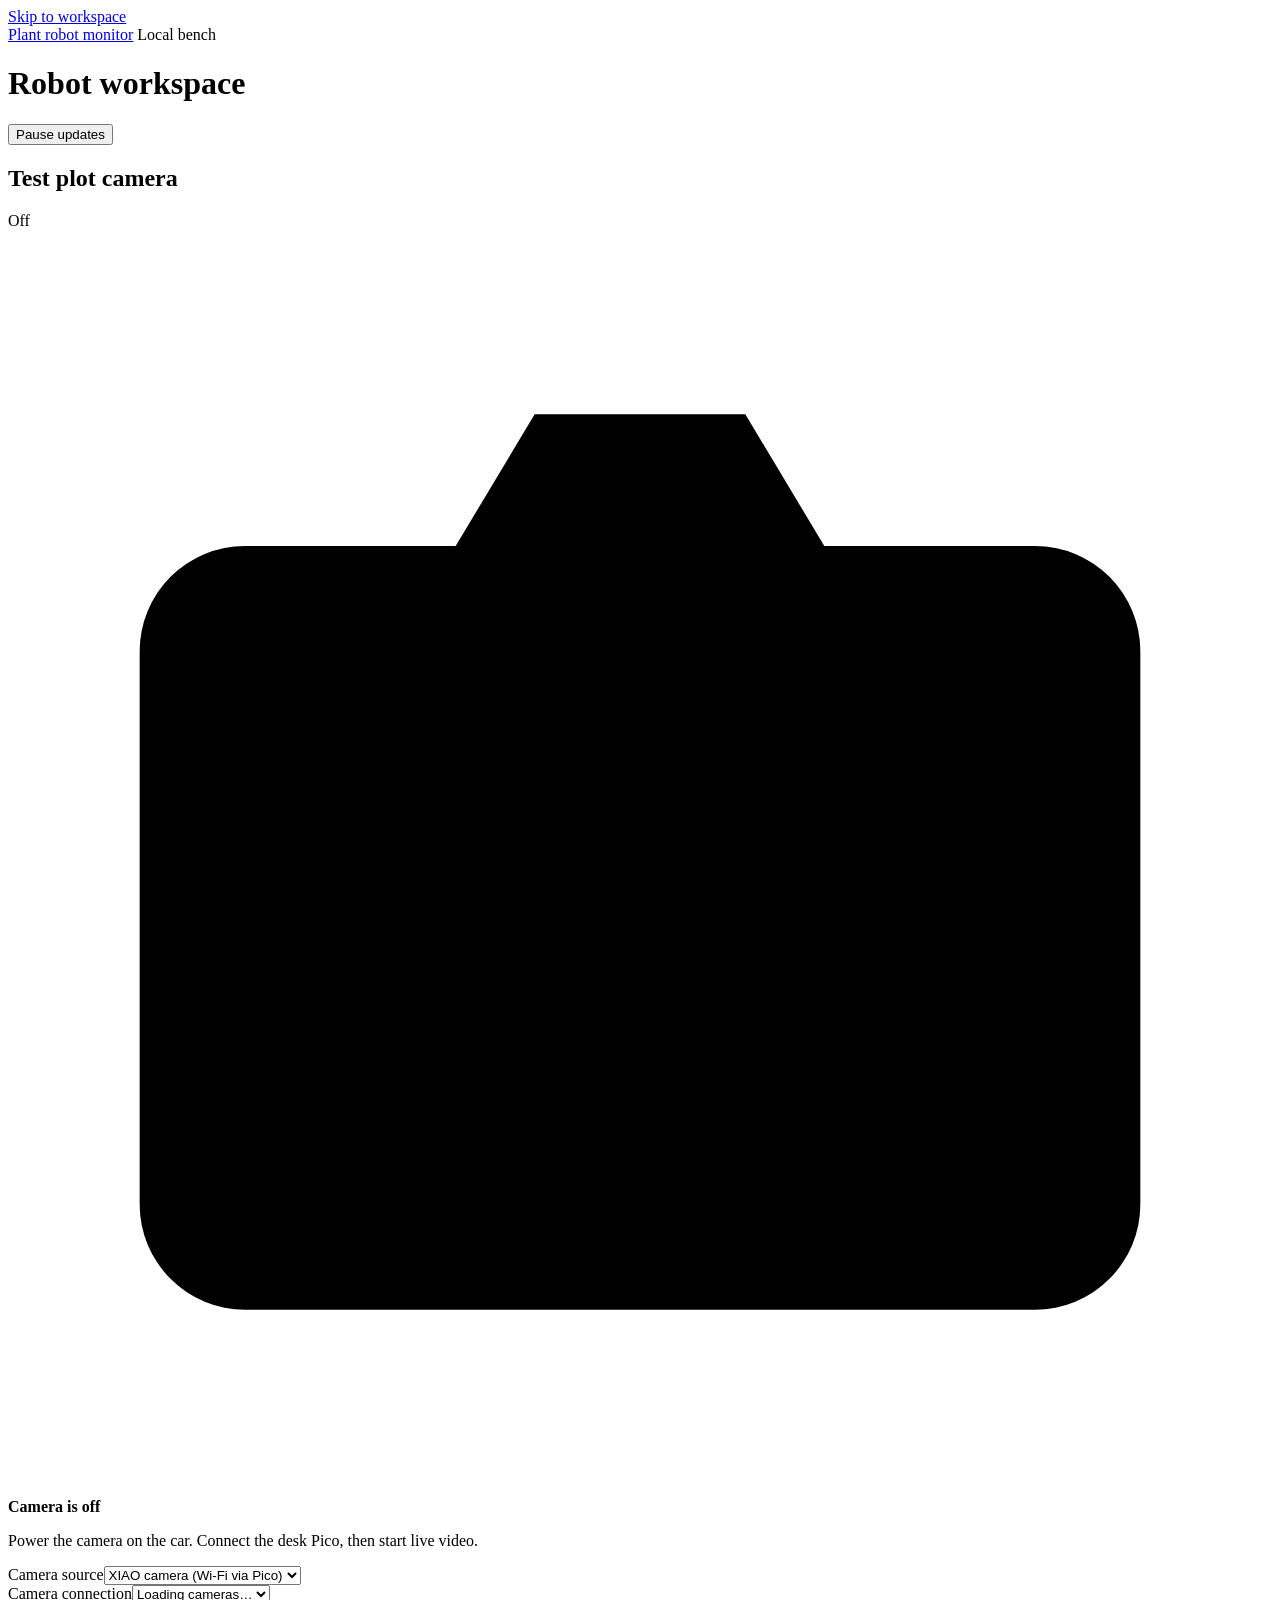
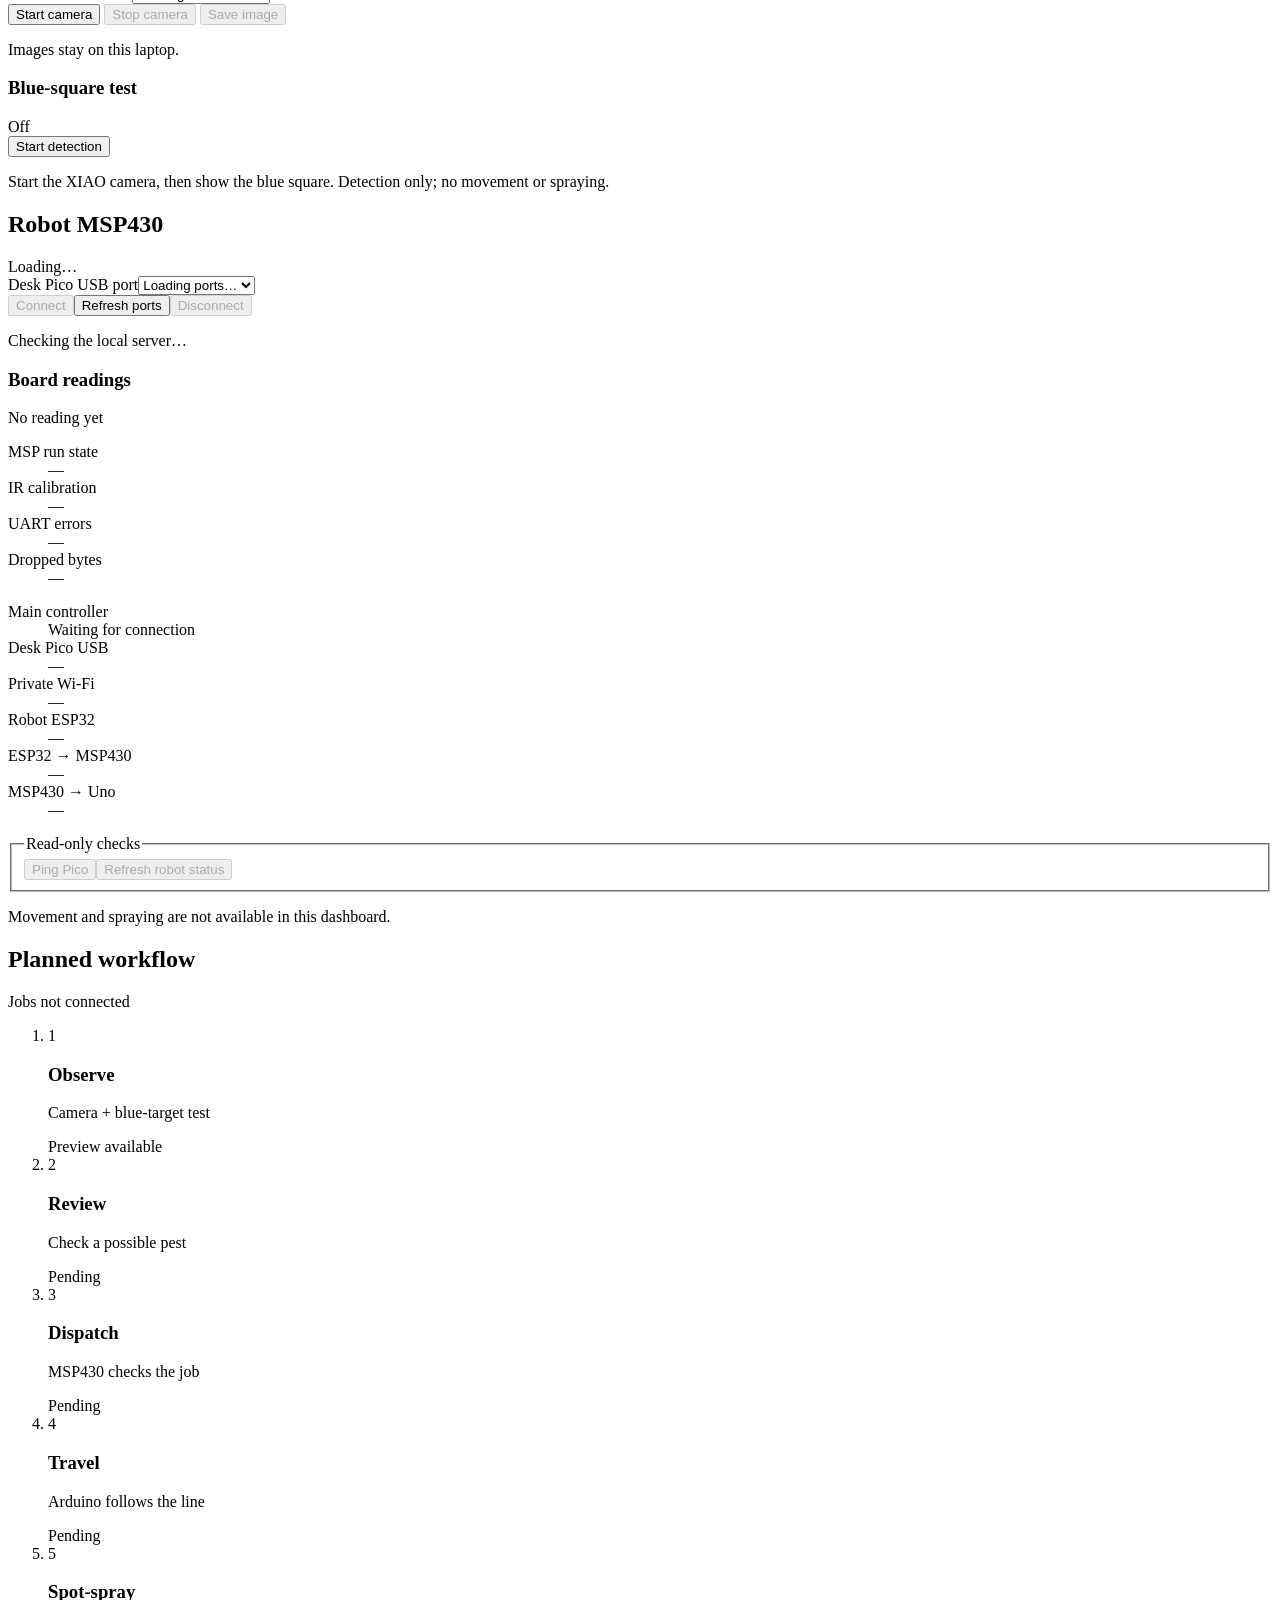
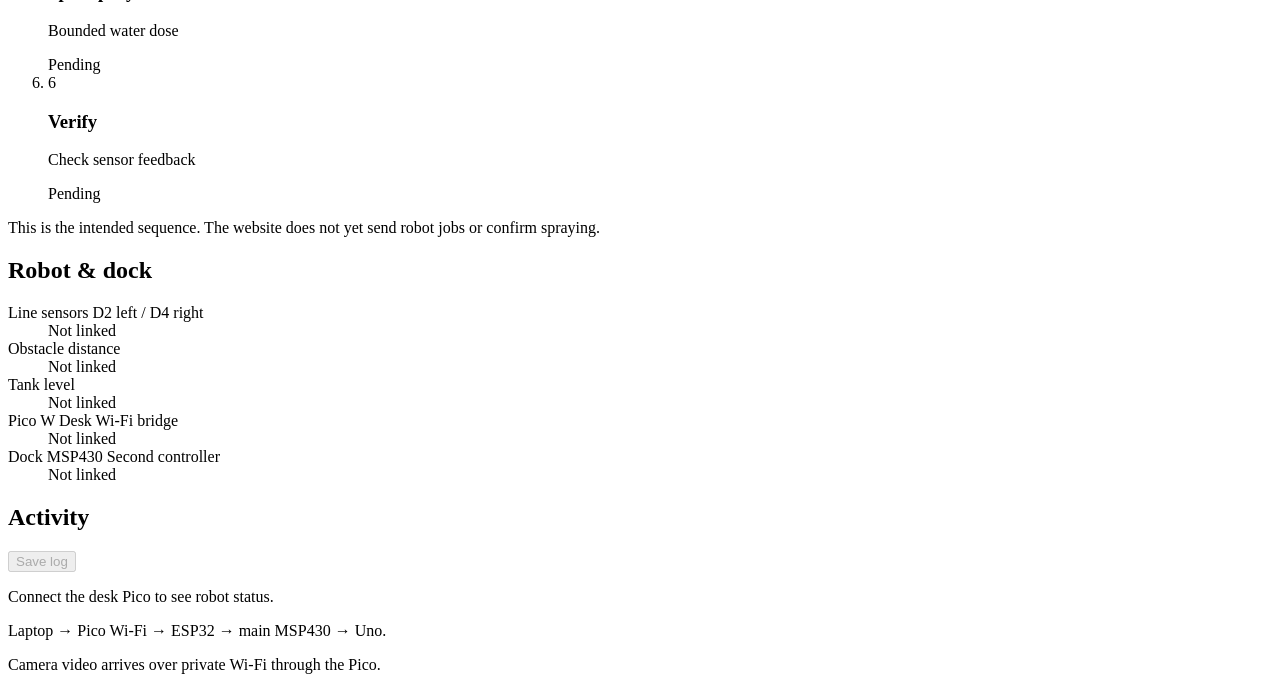
==== Laptop/Dashboard/static/index.html @ 57ec33a3 "Organize robot software by car, laptop and docking station Group current board firmware by placement" ====
<!doctype html>
<html lang="en">
<head>
  <meta charset="utf-8">
  <meta name="viewport" content="width=device-width, initial-scale=1">
  <meta name="robots" content="noindex, nofollow">
  <meta name="description" content="Local camera and MSP430 bench monitor for the plant-care robot.">
  <title>Plant robot monitor</title>
  <link rel="icon" href="data:,">
  <link rel="stylesheet" href="/styles.css">
  <script src="/app.js" defer></script>
</head>
<body>
  <a class="skip-link" href="#workspace">Skip to workspace</a>
  <header class="topbar">
    <div class="shell topbar-inner">
      <a class="brand" href="/">Plant robot monitor</a>
      <span id="deployment-mode" class="badge">Local bench</span>
    </div>
  </header>
  <main id="workspace" class="shell" tabindex="-1">
    <div class="page-heading">
      <div><h1>Robot workspace</h1></div>
      <button id="pause-updates" class="quiet" type="button" aria-pressed="false">Pause updates</button>
    </div>
    <noscript><p class="notice">Enable JavaScript to connect the controller and view the camera.</p></noscript>
    <p id="server-message" class="notice" role="status" hidden></p>

    <div class="workspace-grid">
      <section class="camera-section" aria-labelledby="camera-title">
        <div class="section-heading"><h2 id="camera-title">Test plot camera</h2><span id="camera-badge" class="badge">Off</span></div>
        <div class="camera-view">
          <video id="camera-video" autoplay muted playsinline aria-label="Live camera preview of the test plot" hidden></video>
          <img id="camera-image" width="320" height="240" alt="Live video from the XIAO robot camera" hidden>
          <div id="camera-empty" class="camera-empty">
            <svg viewBox="0 0 48 48" aria-hidden="true"><path d="M17 12l3-5h8l3 5h8a4 4 0 014 4v21a4 4 0 01-4 4H9a4 4 0 01-4-4V16a4 4 0 014-4z"/><circle cx="24" cy="26" r="9"/></svg>
            <strong id="camera-empty-title">Camera is off</strong>
            <p>Power the camera on the car. Connect the desk Pico, then start live video.</p>
          </div>
        </div>
        <div class="camera-controls">
          <div class="field"><label for="camera-source">Camera source</label><select id="camera-source" name="camera-source"><option value="xiao">XIAO camera (Wi-Fi via Pico)</option><option value="webcam">Laptop / USB webcam</option></select></div>
          <div class="field"><label for="camera-select">Camera connection</label><select id="camera-select" name="camera"><option value="">Loading cameras…</option></select></div>
          <button id="camera-start" class="primary" type="button">Start camera</button>
          <button id="camera-stop" type="button" disabled>Stop camera</button>
          <button id="snapshot" type="button" disabled>Save image</button>
        </div>
        <p id="camera-message" class="helper" role="status">Images stay on this laptop.</p>
        <p id="camera-error" class="error" role="alert" hidden></p>
        <div id="detection-panel" class="detection-panel">
          <div class="section-heading"><h3>Blue-square test</h3><span id="detection-badge" class="badge">Off</span></div>
          <div class="detection-controls"><button id="detection-toggle" type="button" aria-pressed="false" aria-describedby="detection-message">Start detection</button><span id="detection-position" class="helper"></span></div>
          <p id="detection-message" class="helper" role="status">Start the XIAO camera, then show the blue square. Detection only; no movement or spraying.</p>
          <p id="detection-error" class="error" role="alert" hidden></p>
        </div>
      </section>

      <section class="controller-section" aria-labelledby="controller-title">
        <div class="section-heading"><h2 id="controller-title">Robot MSP430</h2><span id="connection-badge" class="badge">Loading…</span></div>
        <form id="connect-form" class="connection-form">
          <div class="field"><label for="port-select">Desk Pico USB port</label><select id="port-select" name="port" aria-describedby="connection-message connection-error" required><option value="">Loading ports…</option></select></div>
          <div class="button-row"><button id="connect" type="submit" disabled>Connect</button><button id="refresh-ports" type="button">Refresh ports</button><button id="disconnect" type="button" disabled>Disconnect</button></div>
        </form>
        <p id="connection-message" class="helper" role="status">Checking the local server…</p>
        <p id="connection-error" class="error" role="alert" hidden></p>

        <div class="readings-header"><h3>Board readings</h3><span id="reading-age">No reading yet</span></div>
        <dl class="readings">
          <div><dt>MSP run state</dt><dd id="run-state">—</dd></div>
          <div><dt>IR calibration</dt><dd id="calibration">—</dd></div>
          <div><dt>UART errors</dt><dd id="uart-errors">—</dd></div>
          <div><dt>Dropped bytes</dt><dd id="rx-drops">—</dd></div>
        </dl>
        <dl class="detail-readings">
          <div><dt>Main controller</dt><dd id="board-name">Waiting for connection</dd></div>
          <div><dt>Desk Pico USB</dt><dd id="pico-link">—</dd></div>
          <div><dt>Private Wi-Fi</dt><dd id="wifi-link">—</dd></div>
          <div><dt>Robot ESP32</dt><dd id="esp-link">—</dd></div>
          <div><dt>ESP32 → MSP430</dt><dd id="msp-link">—</dd></div>
          <div><dt>MSP430 → Uno</dt><dd id="uno-link">—</dd></div>
        </dl>
        <fieldset id="bench-controls" disabled>
          <legend>Read-only checks</legend>
          <div class="button-row"><button type="button" data-command="PING">Ping Pico</button><button type="button" data-command="STATUS">Refresh robot status</button></div>
        </fieldset>
        <p id="command-message" class="helper" role="status">Movement and spraying are not available in this dashboard.</p>
      </section>
    </div>

    <section class="workflow-section" aria-labelledby="workflow-title">
      <div class="section-heading"><h2 id="workflow-title">Planned workflow</h2><span class="badge">Jobs not connected</span></div>
      <ol class="workflow">
        <li><span class="step-number" aria-hidden="true">1</span><div><h3>Observe</h3><p>Camera + blue-target test</p><span id="observe-status" class="step-state">Preview available</span></div></li>
        <li><span class="step-number" aria-hidden="true">2</span><div><h3>Review</h3><p>Check a possible pest</p><span class="step-state">Pending</span></div></li>
        <li><span class="step-number" aria-hidden="true">3</span><div><h3>Dispatch</h3><p>MSP430 checks the job</p><span class="step-state">Pending</span></div></li>
        <li><span class="step-number" aria-hidden="true">4</span><div><h3>Travel</h3><p>Arduino follows the line</p><span class="step-state">Pending</span></div></li>
        <li><span class="step-number" aria-hidden="true">5</span><div><h3>Spot-spray</h3><p>Bounded water dose</p><span class="step-state">Pending</span></div></li>
        <li><span class="step-number" aria-hidden="true">6</span><div><h3>Verify</h3><p>Check sensor feedback</p><span class="step-state">Pending</span></div></li>
      </ol>
      <p class="helper">This is the intended sequence. The website does not yet send robot jobs or confirm spraying.</p>
    </section>

    <div class="lower-grid">
      <section aria-labelledby="sensors-title" class="sensors-section">
        <div class="section-heading"><h2 id="sensors-title">Robot &amp; dock</h2></div>
        <dl class="sensor-list">
          <div><dt>Line sensors <span>D2 left / D4 right</span></dt><dd id="line-sensors">Not linked</dd></div>
          <div><dt>Obstacle distance</dt><dd>Not linked</dd></div>
          <div><dt>Tank level</dt><dd>Not linked</dd></div>
          <div><dt>Pico W <span>Desk Wi-Fi bridge</span></dt><dd id="pico-summary">Not linked</dd></div>
          <div><dt>Dock MSP430 <span>Second controller</span></dt><dd>Not linked</dd></div>
        </dl>
      </section>
      <section aria-labelledby="events-title" class="events-section">
        <div class="section-heading"><h2 id="events-title">Activity</h2><button id="export-events" class="quiet" type="button" disabled>Save log</button></div>
        <p id="events-empty" class="helper">Connect the desk Pico to see robot status.</p>
        <div class="events-scroll" tabindex="0" role="region" aria-label="Recent activity log">
          <ol id="events" class="events"></ol>
        </div>
      </section>
    </div>
    <footer><p>Laptop → Pico Wi-Fi → ESP32 → main MSP430 → Uno.</p><p id="local-time">Camera video arrives over private Wi-Fi through the Pico.</p></footer>
  </main>
</body>
</html>
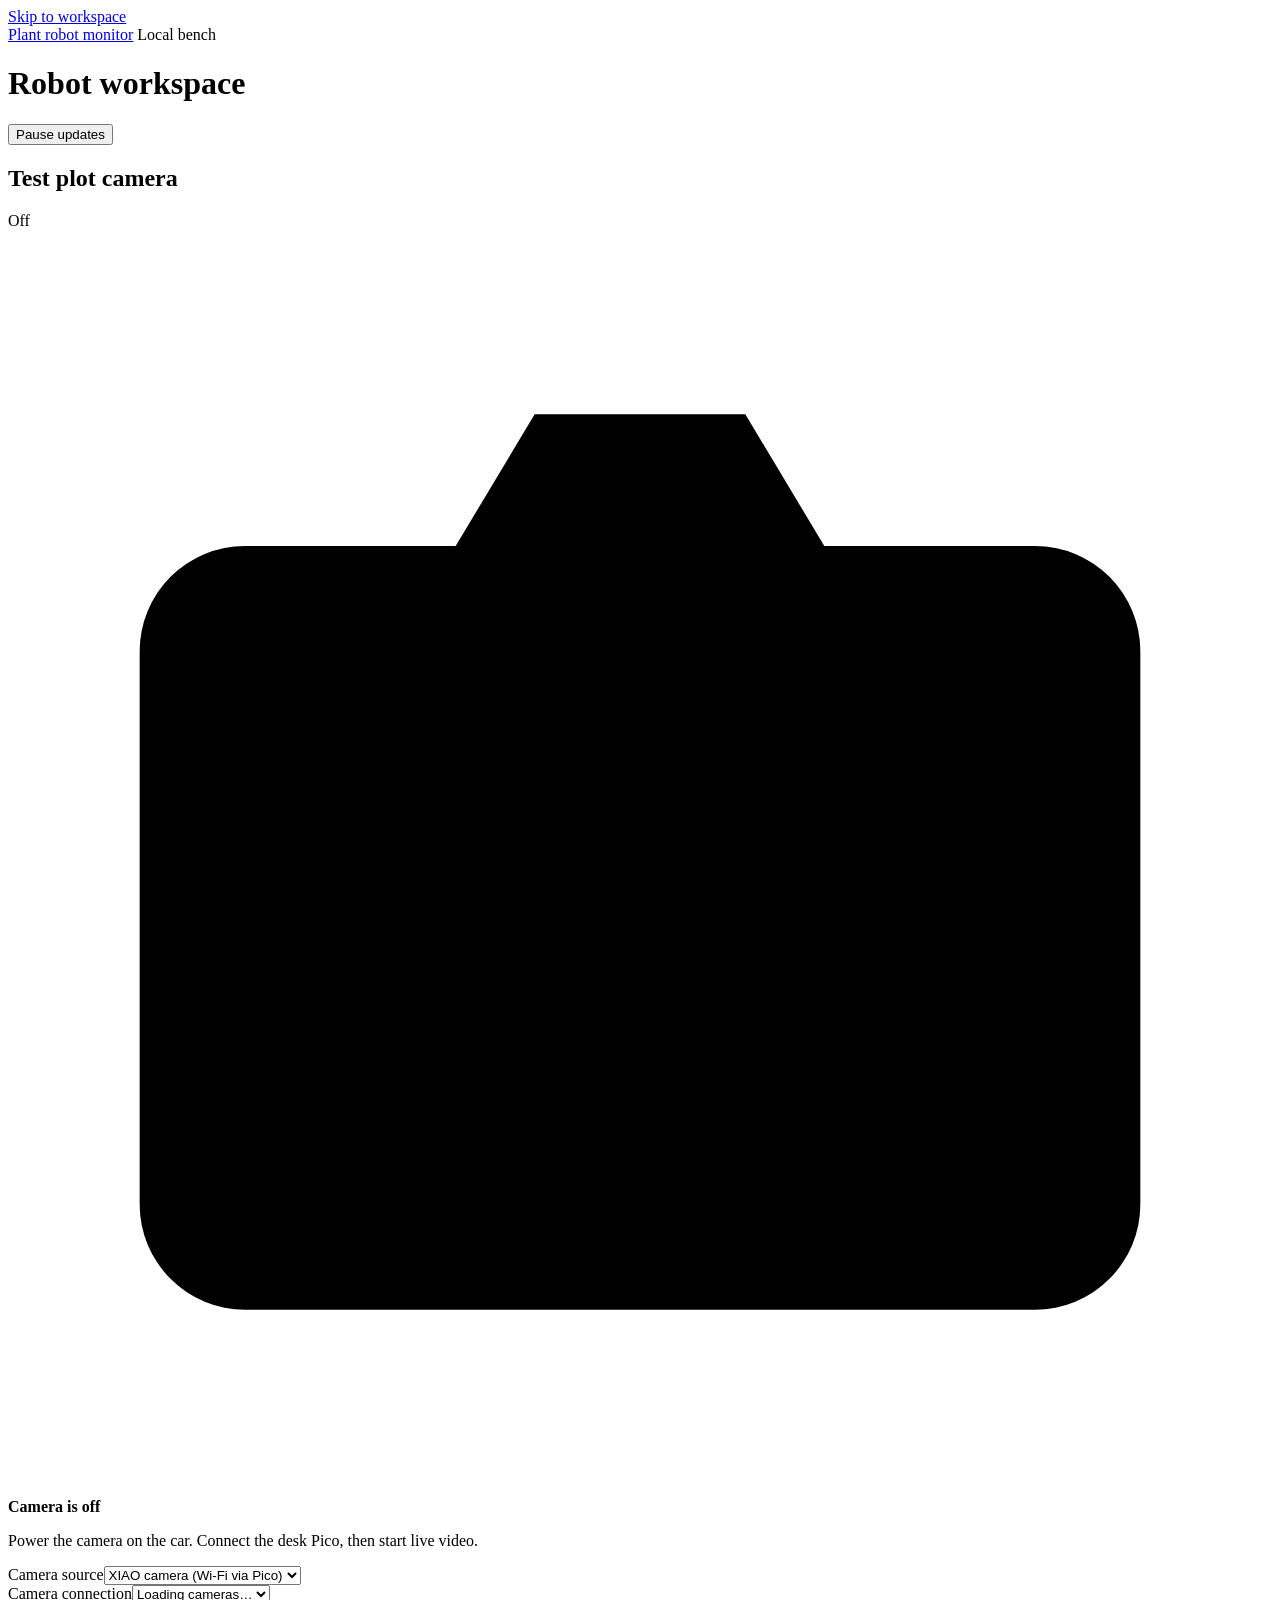
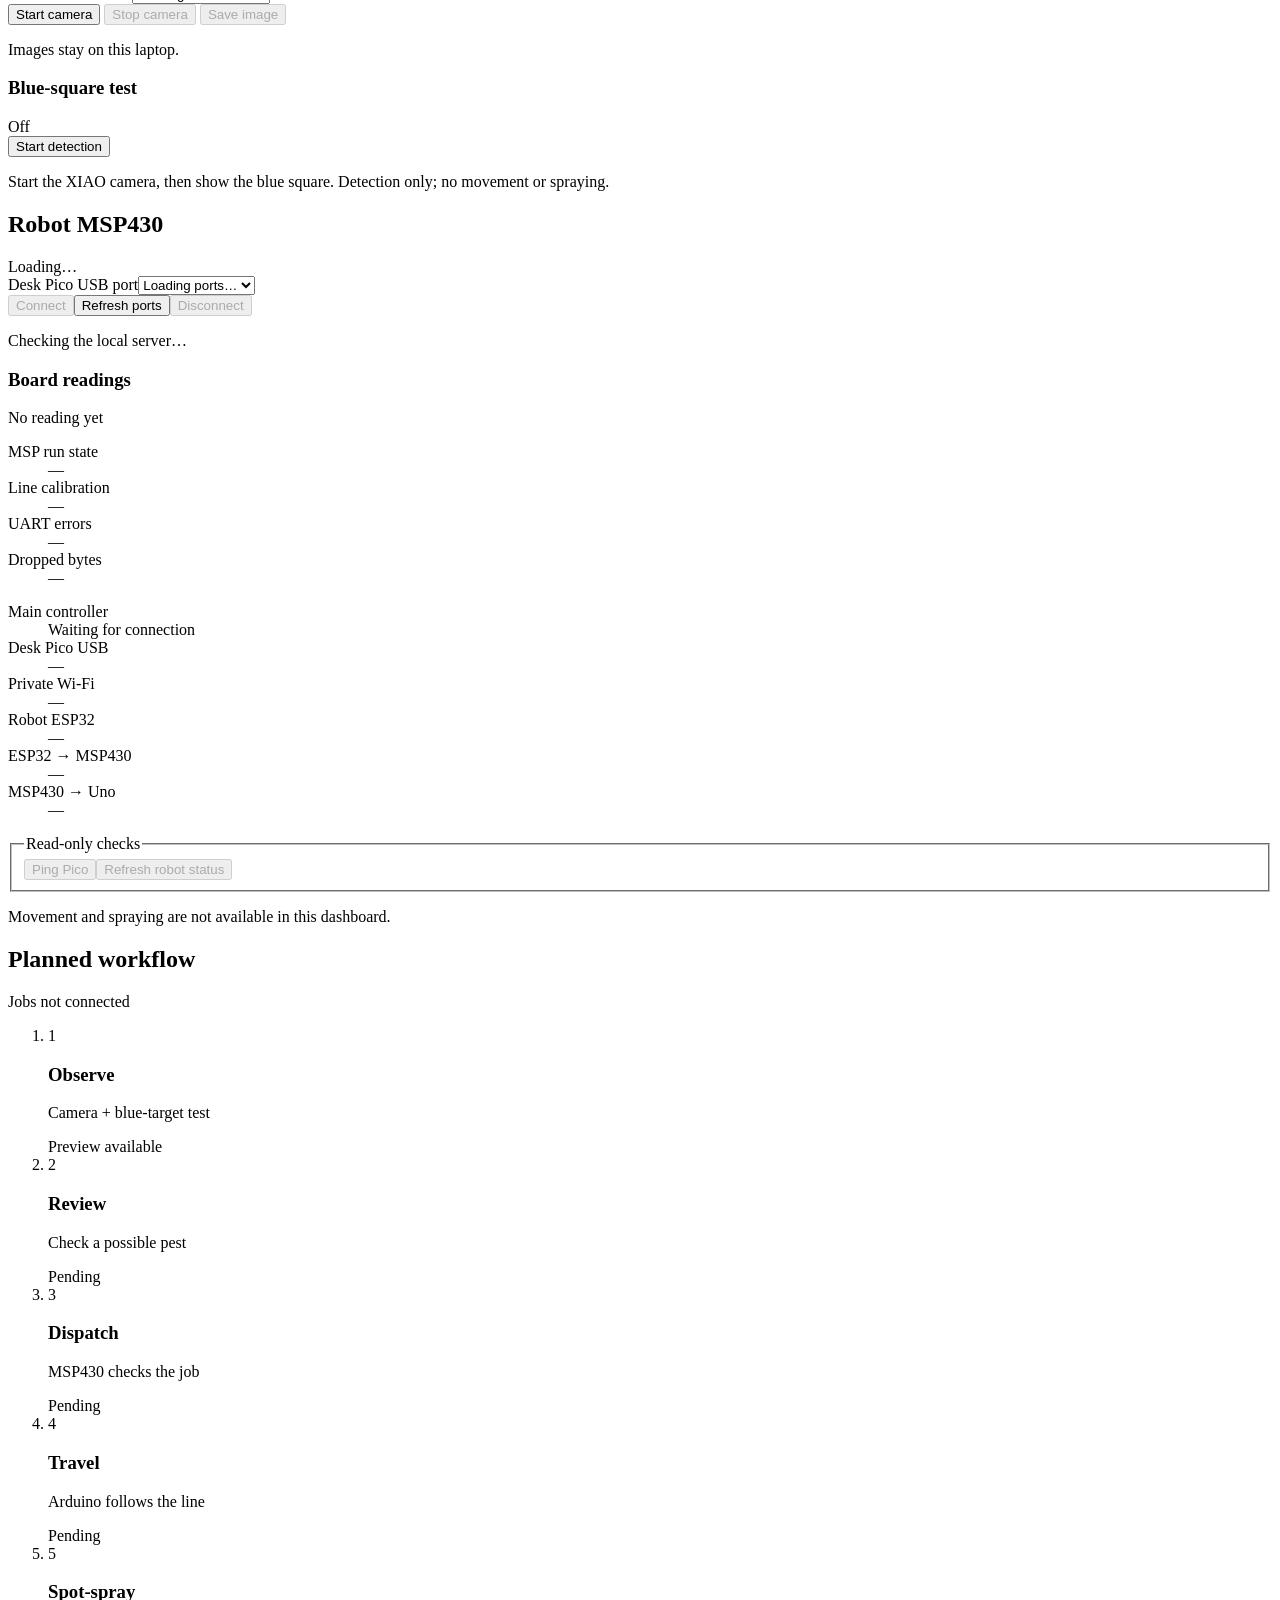
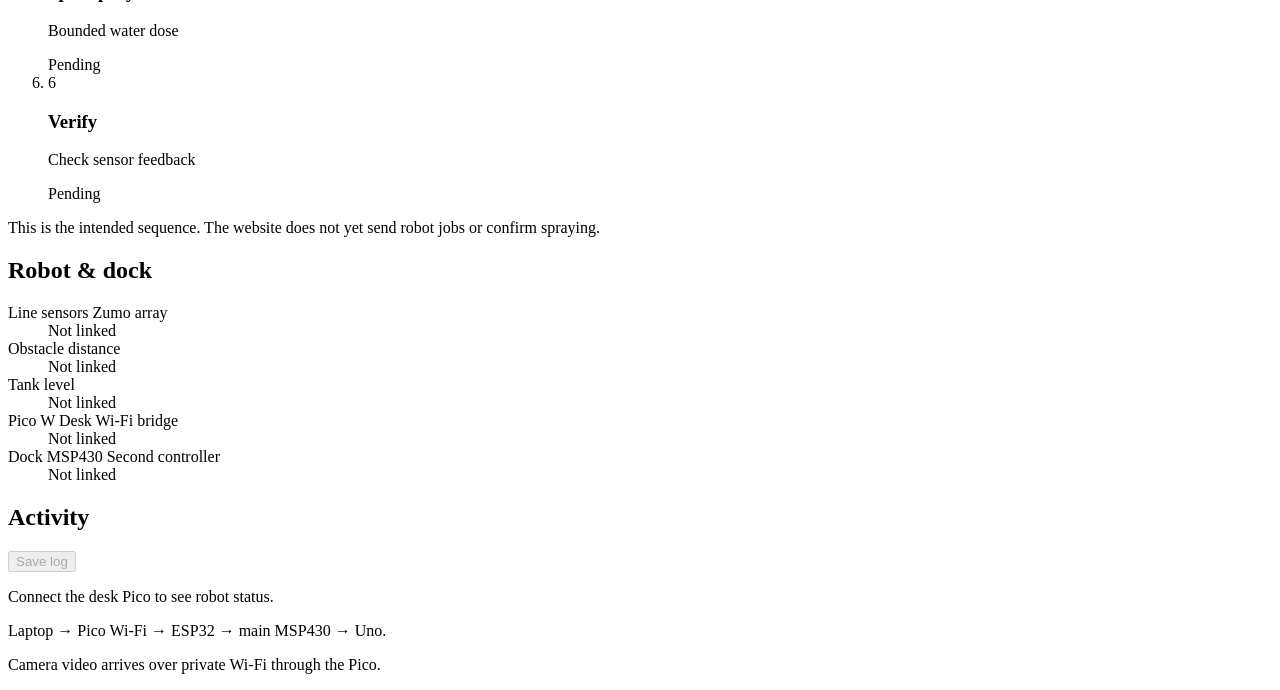
==== commit b17fb75f: "Integrate working Zumo control and document 2 cm obstacle stopping Run the original Zumo calibration" ====
--- a/Laptop/Dashboard/static/index.html
+++ b/Laptop/Dashboard/static/index.html
@@ -67,7 +67,7 @@
         <div class="readings-header"><h3>Board readings</h3><span id="reading-age">No reading yet</span></div>
         <dl class="readings">
           <div><dt>MSP run state</dt><dd id="run-state">—</dd></div>
-          <div><dt>IR calibration</dt><dd id="calibration">—</dd></div>
+          <div><dt>Line calibration</dt><dd id="calibration">—</dd></div>
           <div><dt>UART errors</dt><dd id="uart-errors">—</dd></div>
           <div><dt>Dropped bytes</dt><dd id="rx-drops">—</dd></div>
         </dl>
@@ -104,7 +104,7 @@
       <section aria-labelledby="sensors-title" class="sensors-section">
         <div class="section-heading"><h2 id="sensors-title">Robot &amp; dock</h2></div>
         <dl class="sensor-list">
-          <div><dt>Line sensors <span>D2 left / D4 right</span></dt><dd id="line-sensors">Not linked</dd></div>
+          <div><dt>Line sensors <span id="line-sensor-pins">Zumo array</span></dt><dd id="line-sensors">Not linked</dd></div>
           <div><dt>Obstacle distance</dt><dd>Not linked</dd></div>
           <div><dt>Tank level</dt><dd>Not linked</dd></div>
           <div><dt>Pico W <span>Desk Wi-Fi bridge</span></dt><dd id="pico-summary">Not linked</dd></div>
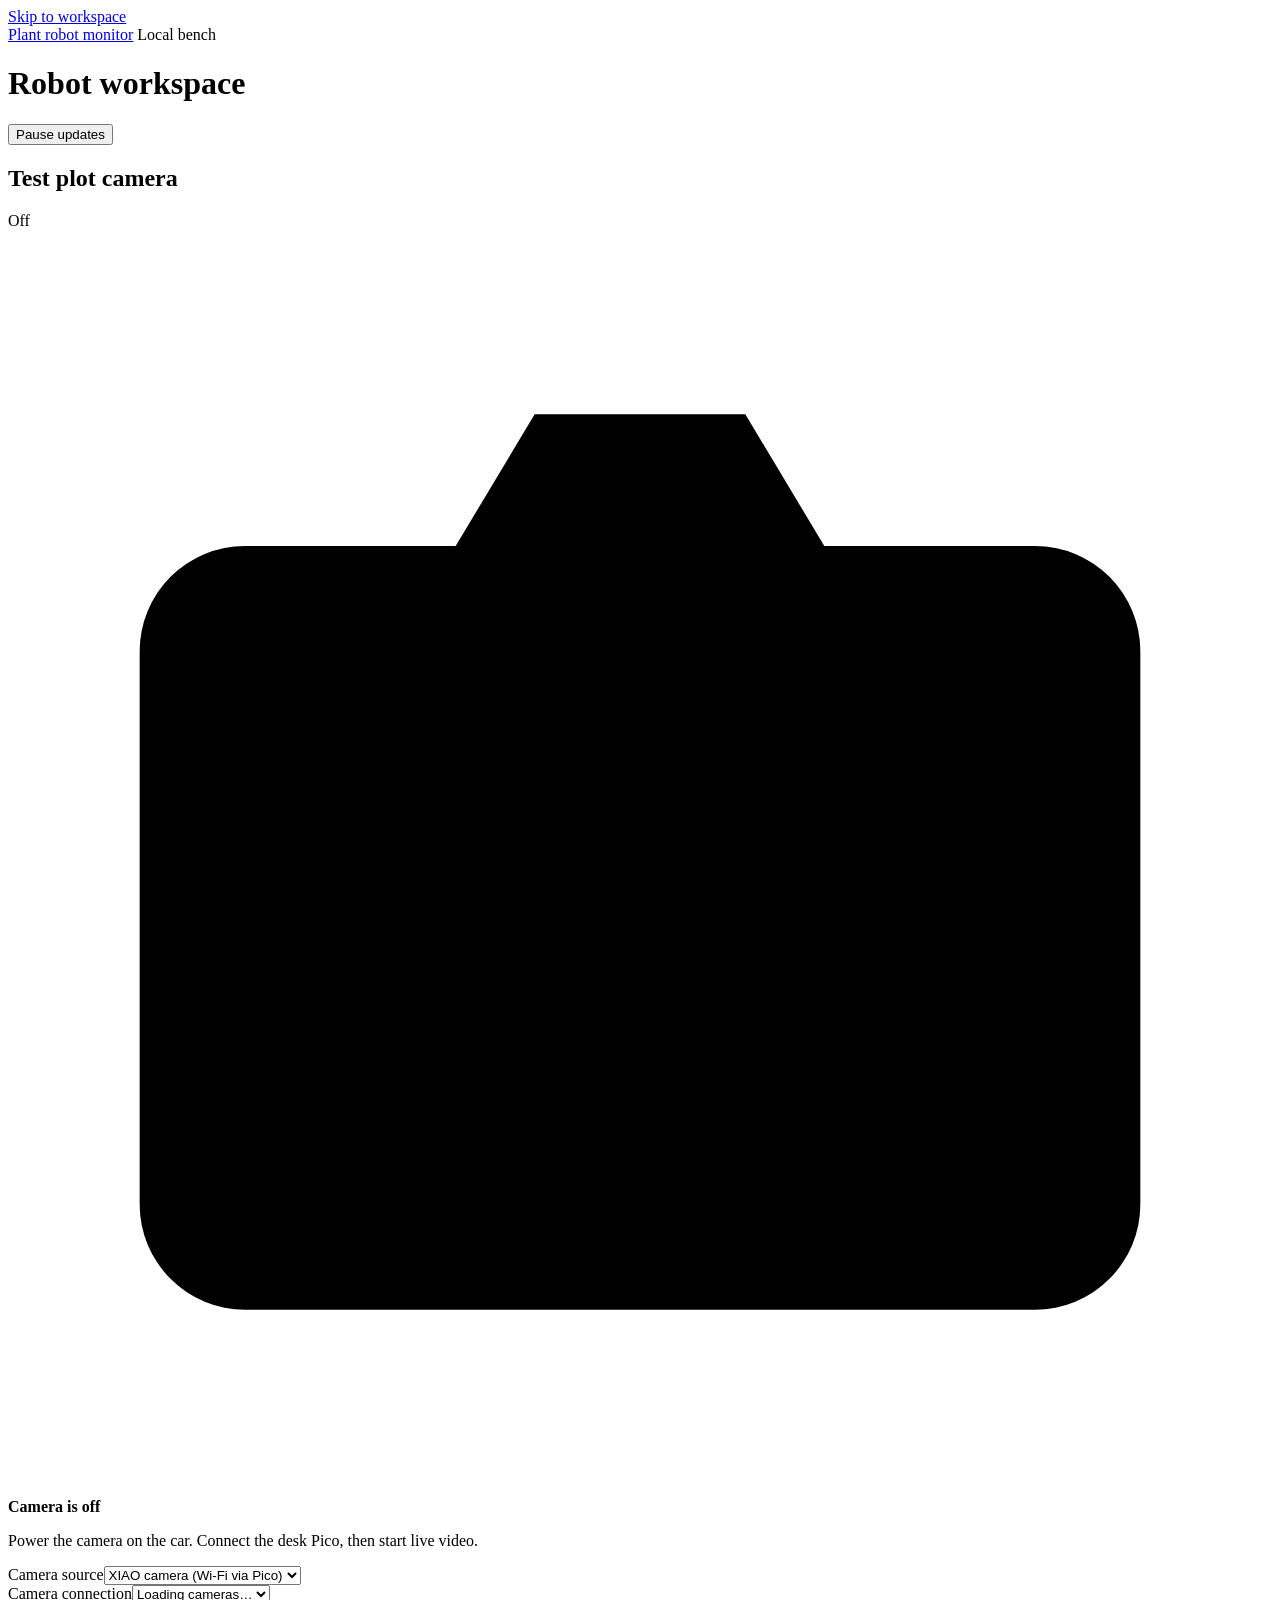
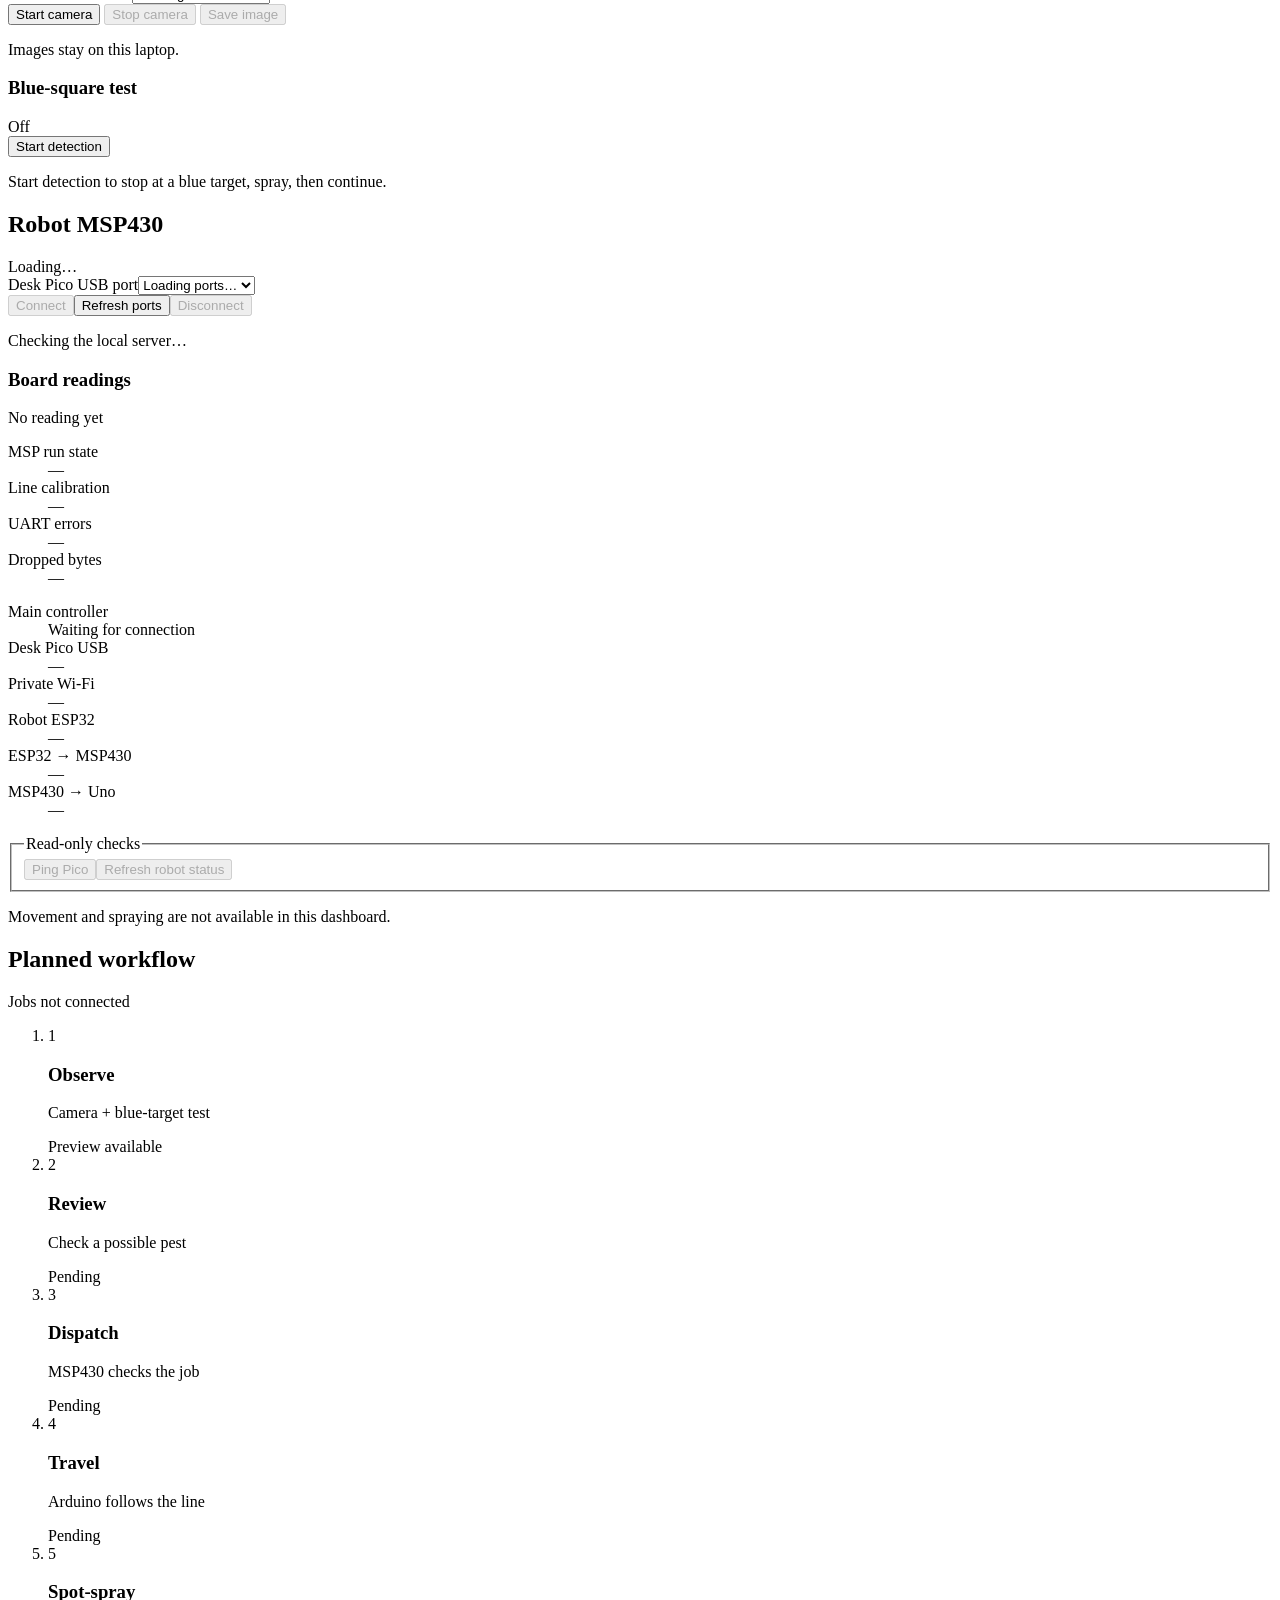
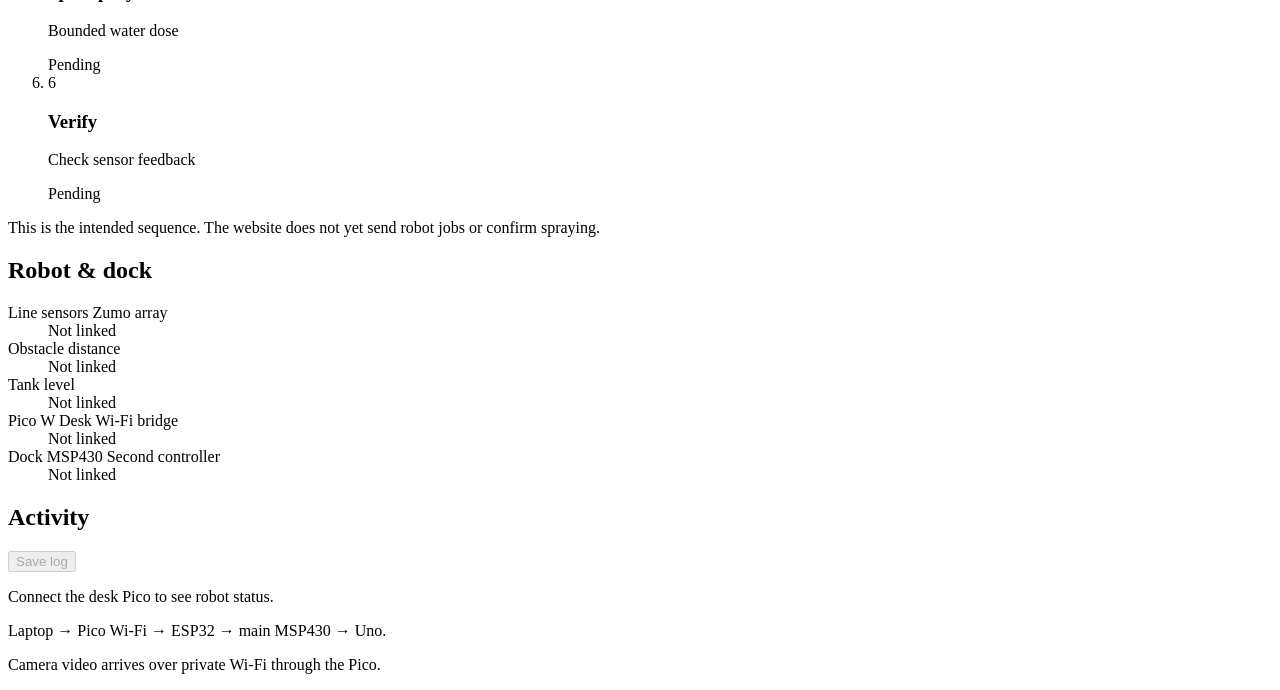
==== commit 406dce2f: "Add bounded target spray jobs and 5 cm Zumo stopping Confirm blue targets on fresh frames and reques" ====
--- a/Laptop/Dashboard/static/index.html
+++ b/Laptop/Dashboard/static/index.html
@@ -50,7 +50,7 @@
         <div id="detection-panel" class="detection-panel">
           <div class="section-heading"><h3>Blue-square test</h3><span id="detection-badge" class="badge">Off</span></div>
           <div class="detection-controls"><button id="detection-toggle" type="button" aria-pressed="false" aria-describedby="detection-message">Start detection</button><span id="detection-position" class="helper"></span></div>
-          <p id="detection-message" class="helper" role="status">Start the XIAO camera, then show the blue square. Detection only; no movement or spraying.</p>
+          <p id="detection-message" class="helper" role="status">Start detection to stop at a blue target, spray, then continue.</p>
           <p id="detection-error" class="error" role="alert" hidden></p>
         </div>
       </section>
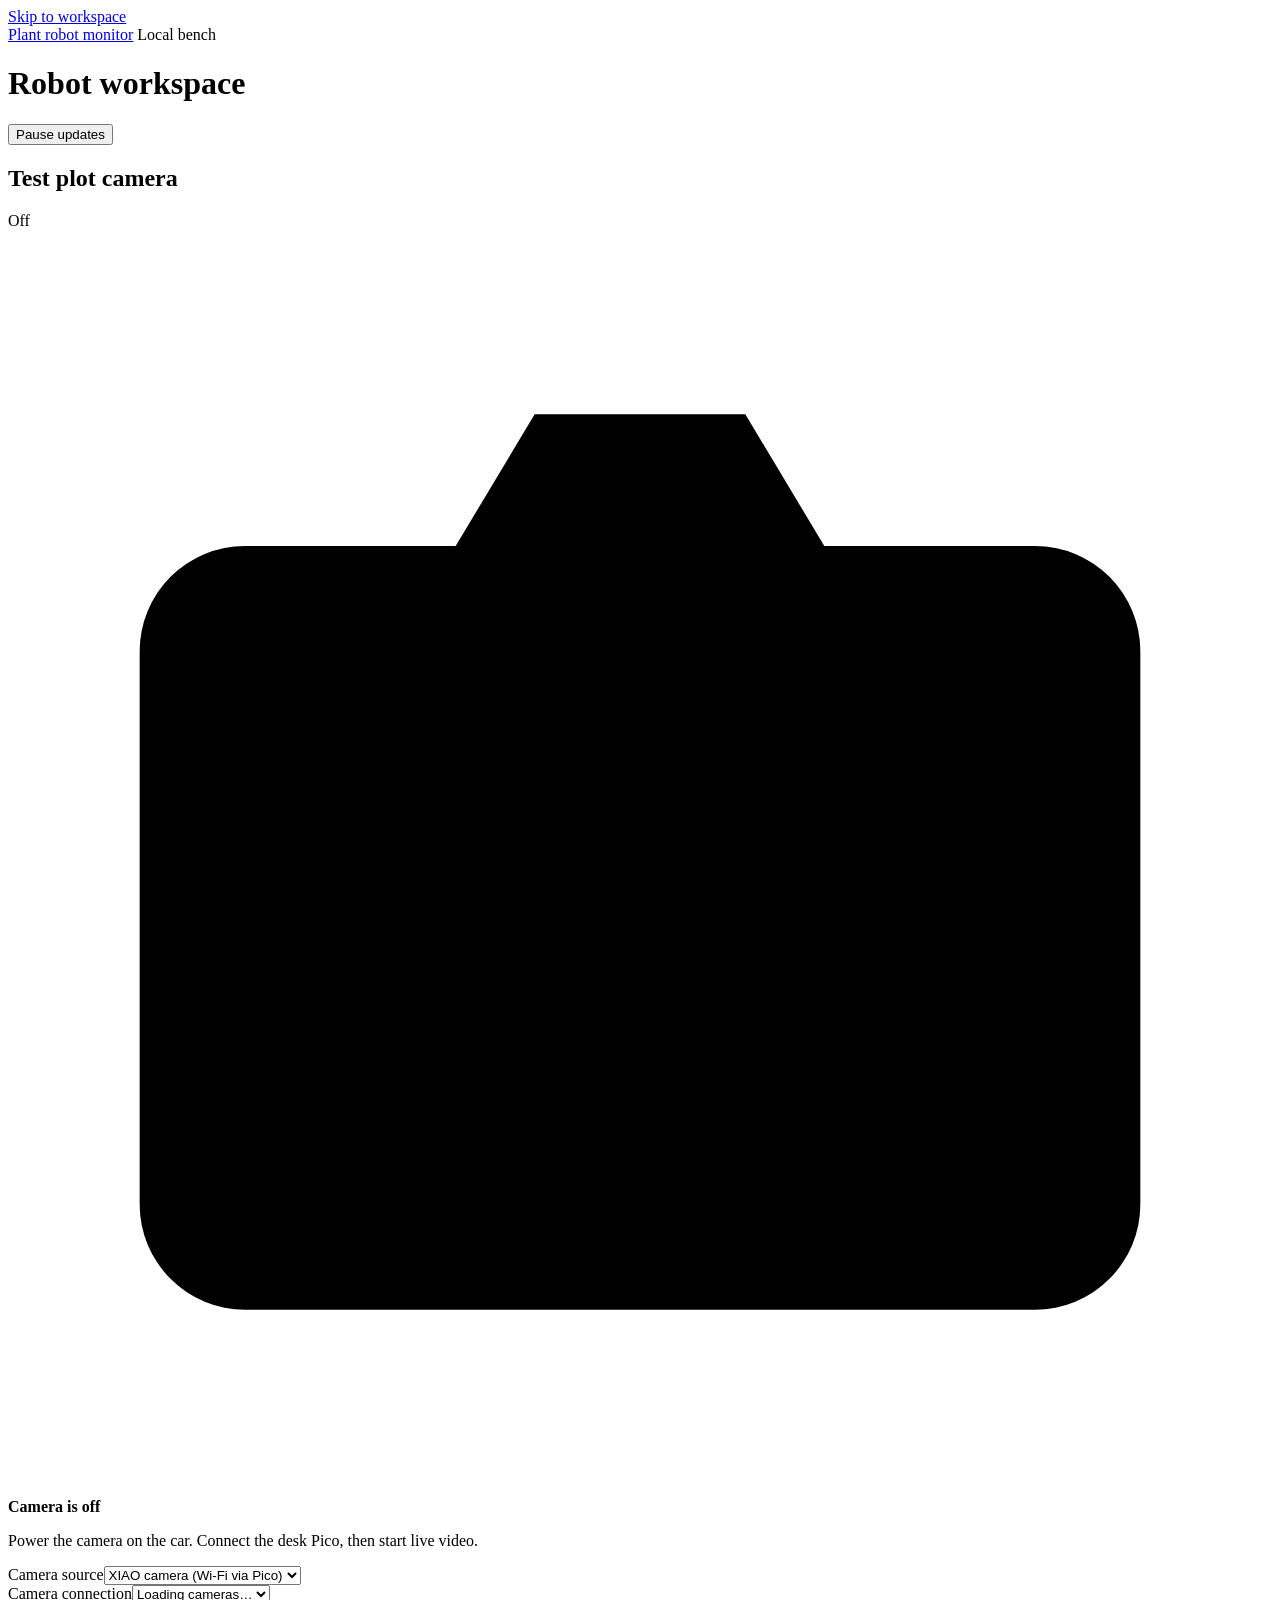
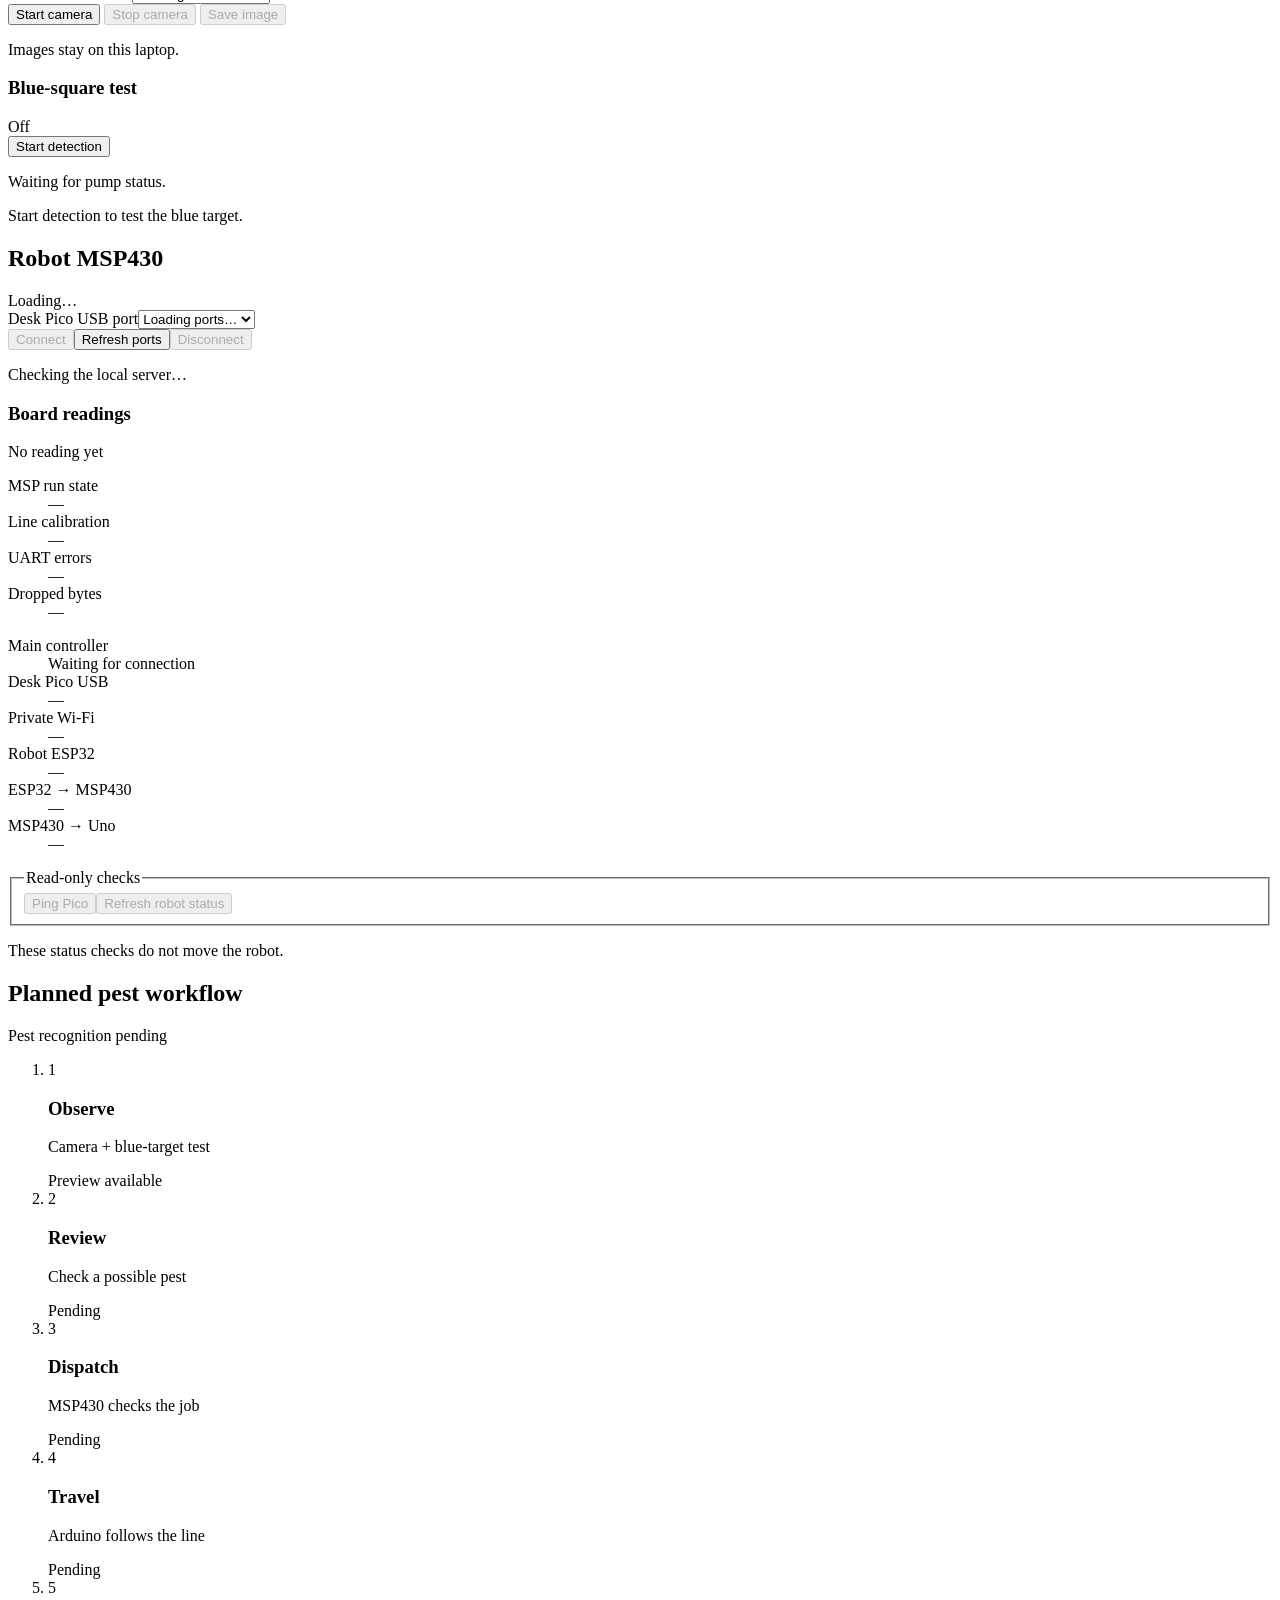
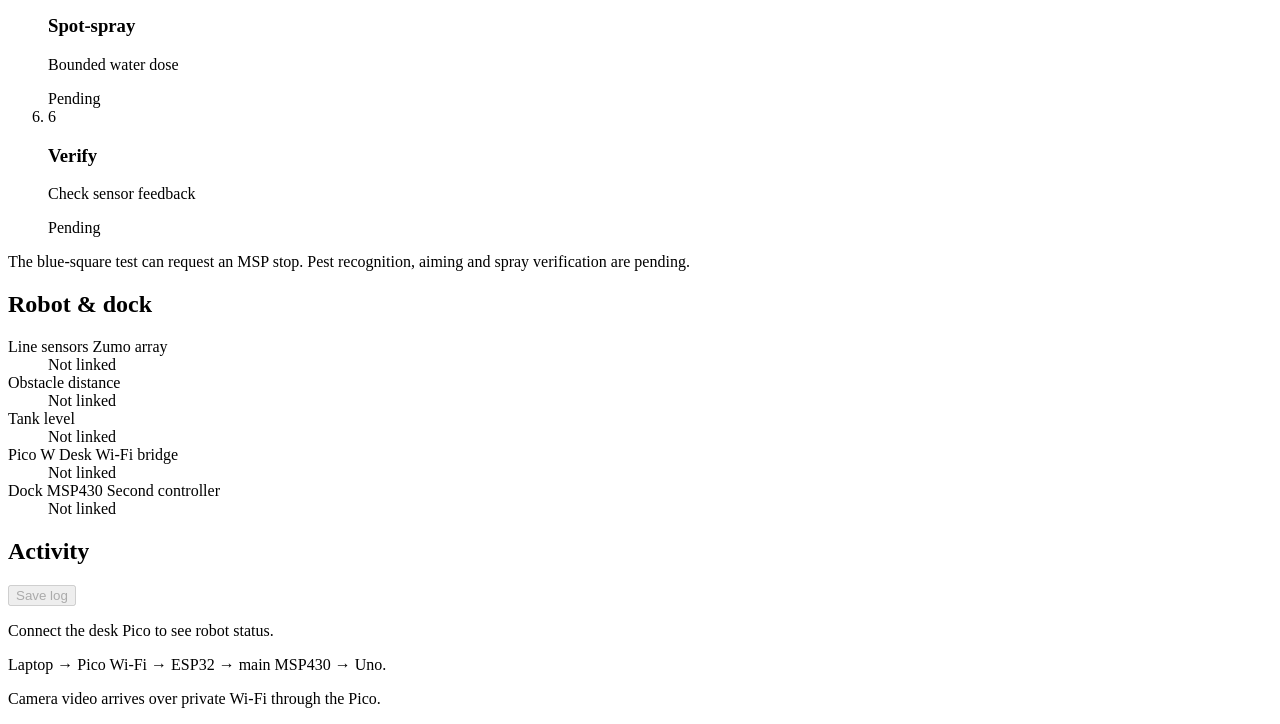
==== commit f7508f1e: "Preserve completed Pico video frames during partial TCP input Keep a completed JPEG and its metadata" ====
--- a/Laptop/Dashboard/static/index.html
+++ b/Laptop/Dashboard/static/index.html
@@ -50,7 +50,8 @@
         <div id="detection-panel" class="detection-panel">
           <div class="section-heading"><h3>Blue-square test</h3><span id="detection-badge" class="badge">Off</span></div>
           <div class="detection-controls"><button id="detection-toggle" type="button" aria-pressed="false" aria-describedby="detection-message">Start detection</button><span id="detection-position" class="helper"></span></div>
-          <p id="detection-message" class="helper" role="status">Start detection to stop at a blue target, spray, then continue.</p>
+          <p id="target-mode" class="helper" role="status">Waiting for pump status.</p>
+          <p id="detection-message" class="helper" role="status">Start detection to test the blue target.</p>
           <p id="detection-error" class="error" role="alert" hidden></p>
         </div>
       </section>
@@ -83,12 +84,12 @@
           <legend>Read-only checks</legend>
           <div class="button-row"><button type="button" data-command="PING">Ping Pico</button><button type="button" data-command="STATUS">Refresh robot status</button></div>
         </fieldset>
-        <p id="command-message" class="helper" role="status">Movement and spraying are not available in this dashboard.</p>
+        <p id="command-message" class="helper" role="status">These status checks do not move the robot.</p>
       </section>
     </div>
 
     <section class="workflow-section" aria-labelledby="workflow-title">
-      <div class="section-heading"><h2 id="workflow-title">Planned workflow</h2><span class="badge">Jobs not connected</span></div>
+      <div class="section-heading"><h2 id="workflow-title">Planned pest workflow</h2><span class="badge">Pest recognition pending</span></div>
       <ol class="workflow">
         <li><span class="step-number" aria-hidden="true">1</span><div><h3>Observe</h3><p>Camera + blue-target test</p><span id="observe-status" class="step-state">Preview available</span></div></li>
         <li><span class="step-number" aria-hidden="true">2</span><div><h3>Review</h3><p>Check a possible pest</p><span class="step-state">Pending</span></div></li>
@@ -97,7 +98,7 @@
         <li><span class="step-number" aria-hidden="true">5</span><div><h3>Spot-spray</h3><p>Bounded water dose</p><span class="step-state">Pending</span></div></li>
         <li><span class="step-number" aria-hidden="true">6</span><div><h3>Verify</h3><p>Check sensor feedback</p><span class="step-state">Pending</span></div></li>
       </ol>
-      <p class="helper">This is the intended sequence. The website does not yet send robot jobs or confirm spraying.</p>
+      <p class="helper">The blue-square test can request an MSP stop. Pest recognition, aiming and spray verification are pending.</p>
     </section>
 
     <div class="lower-grid">
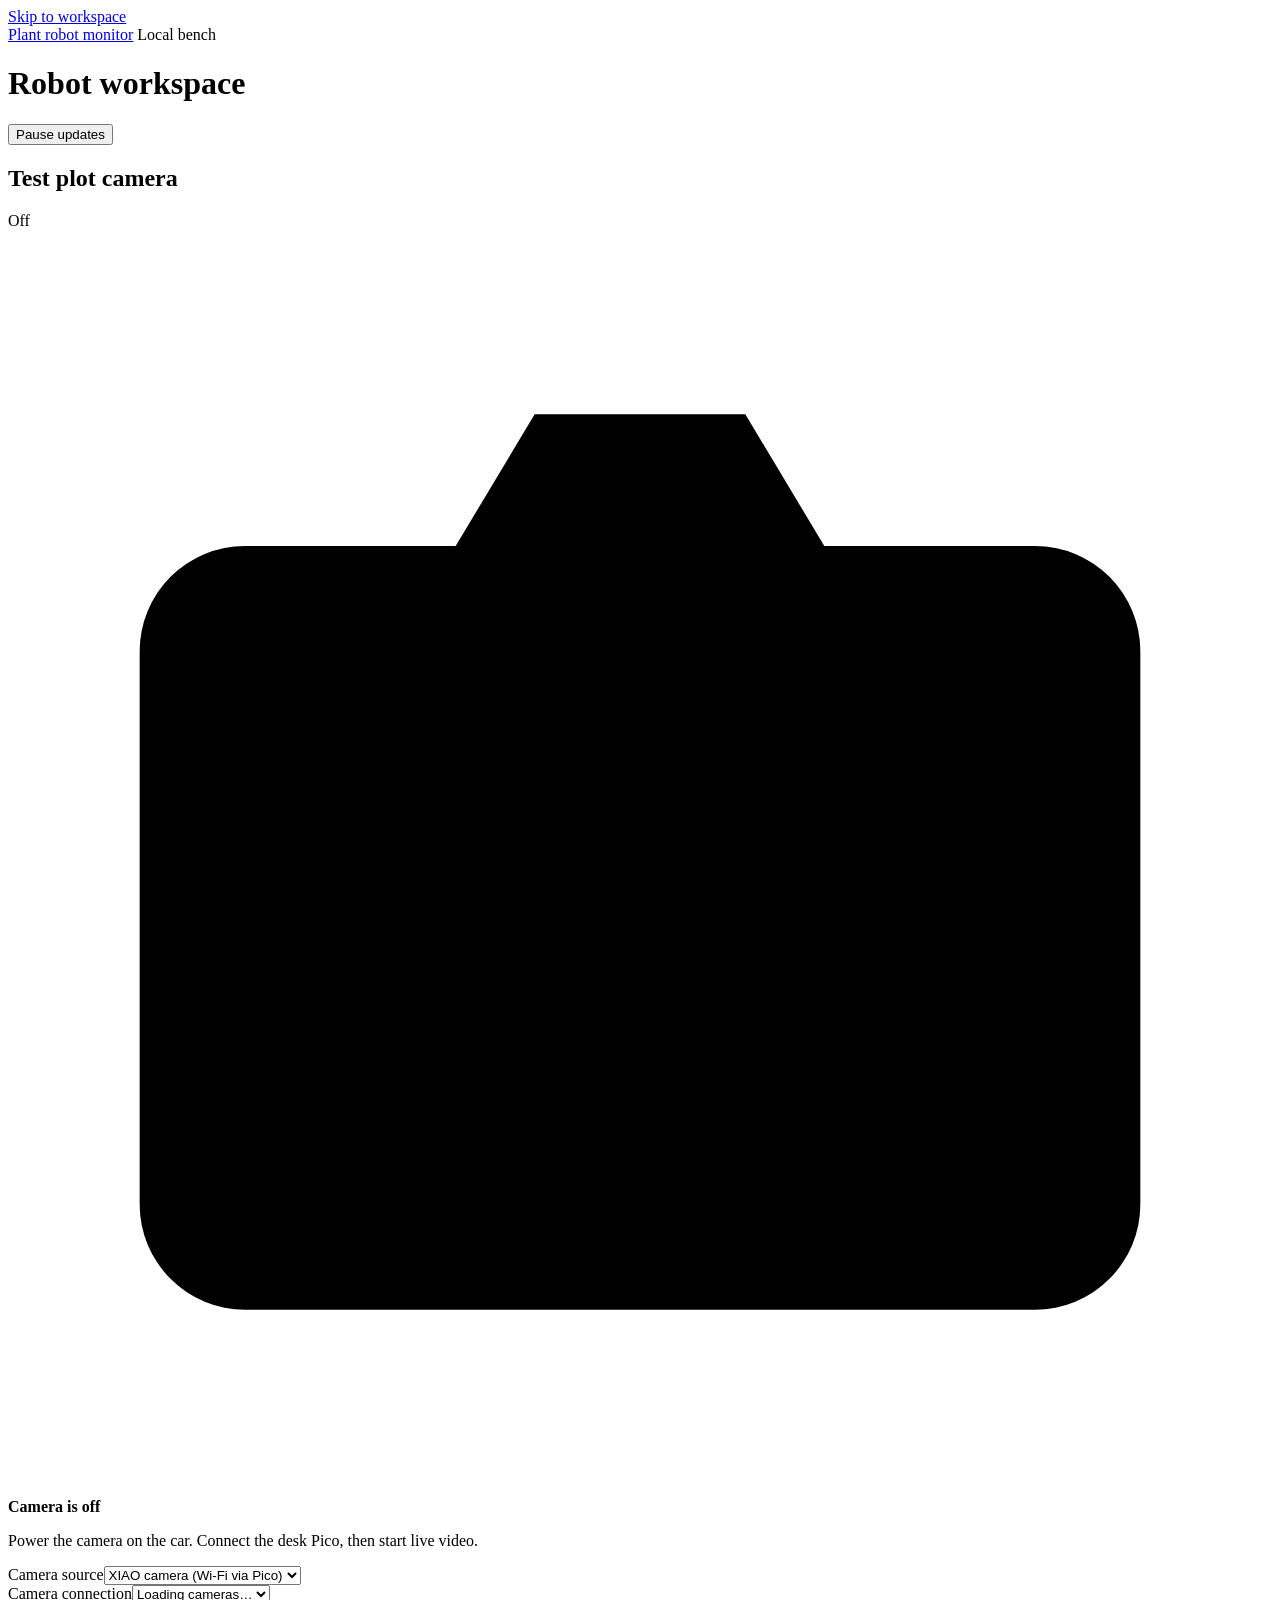
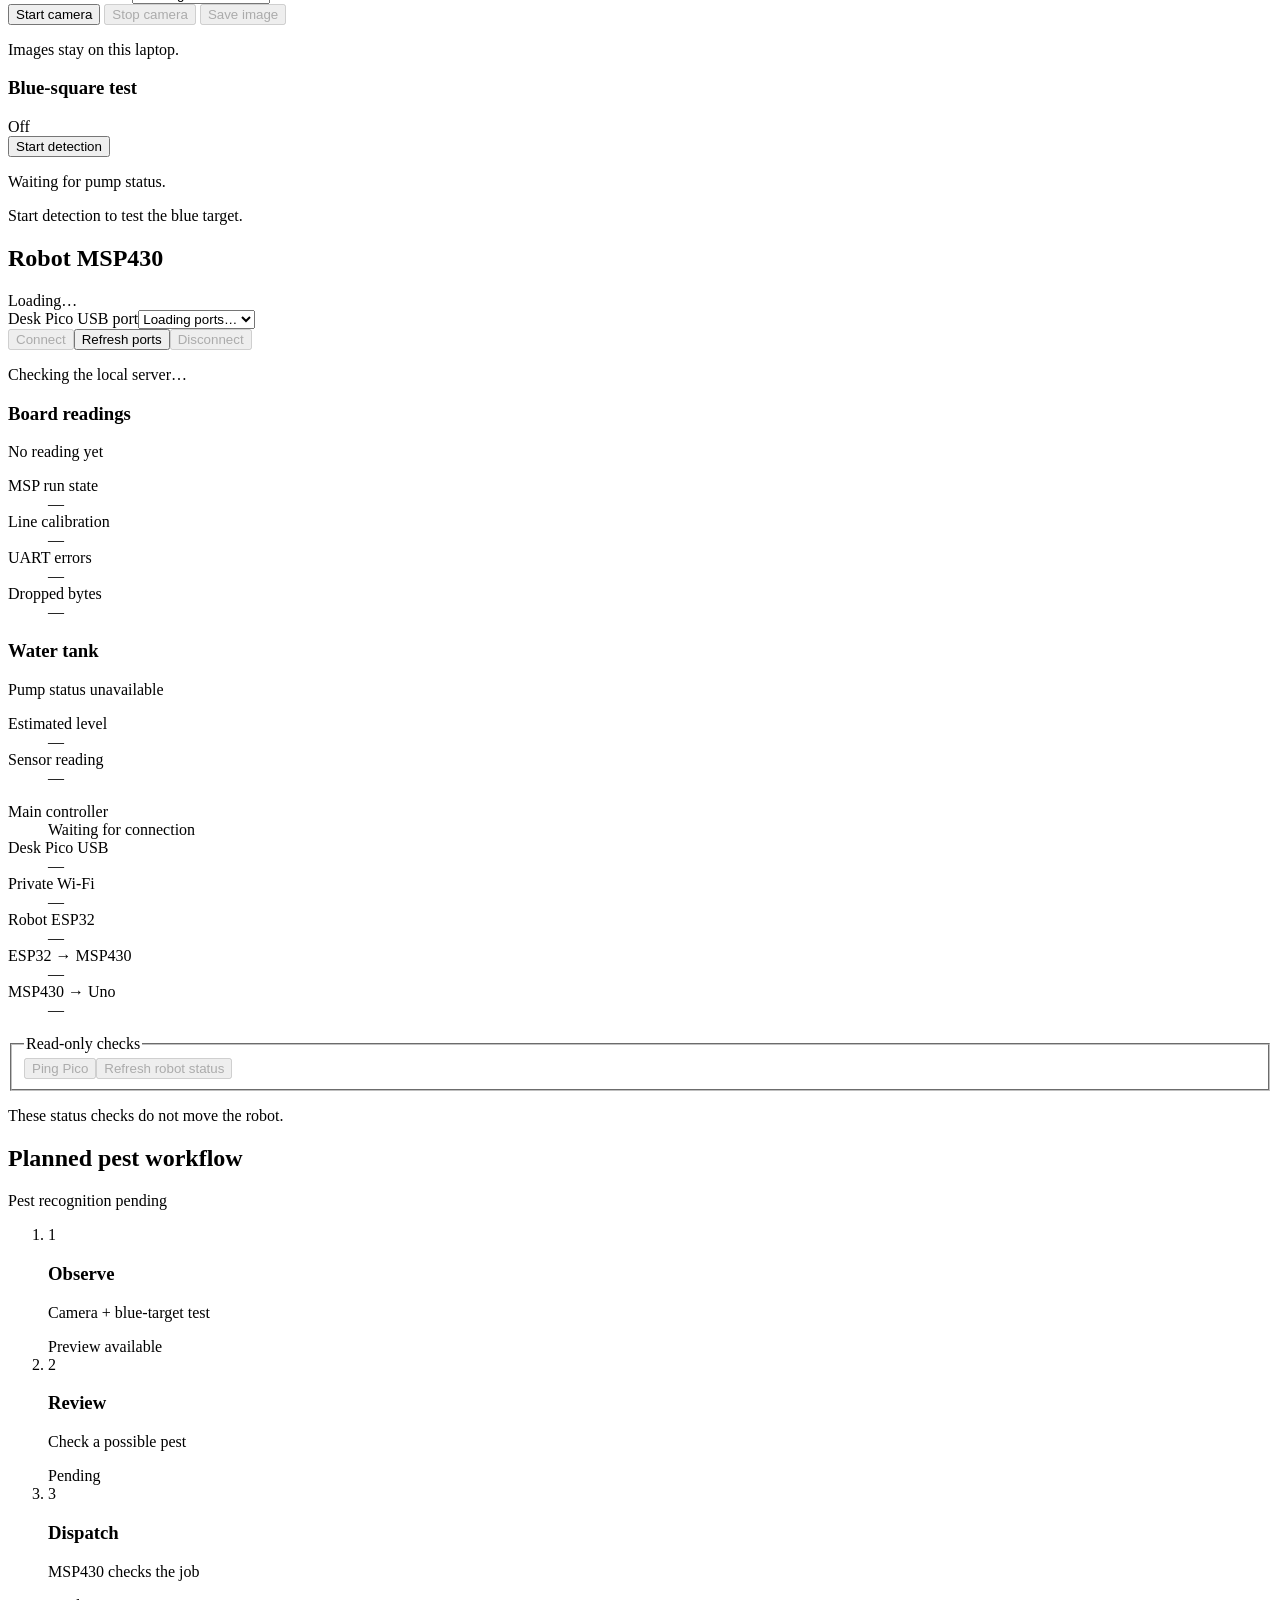
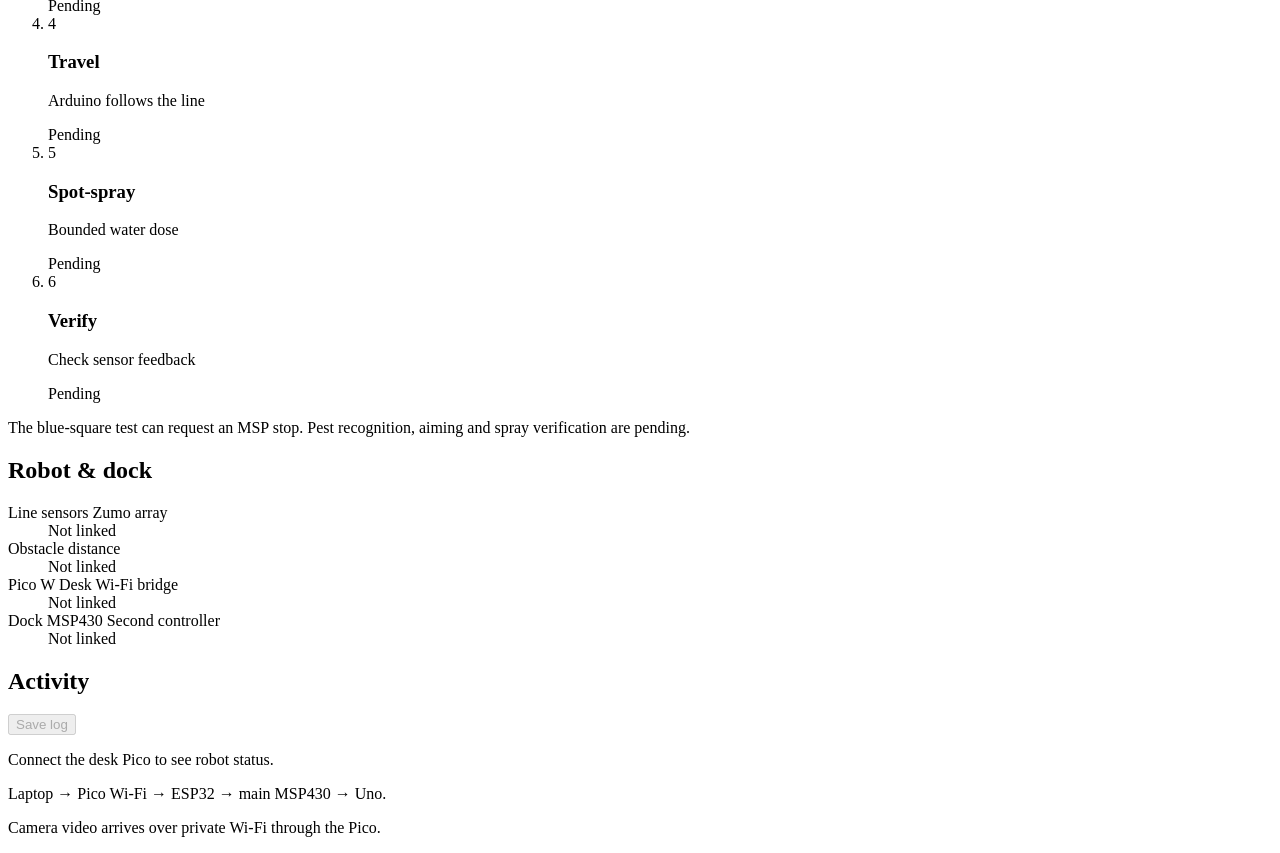
==== commit be25213d: "Show water tank readings and pump status on the dashboard" ====
--- a/Laptop/Dashboard/static/index.html
+++ b/Laptop/Dashboard/static/index.html
@@ -72,6 +72,25 @@
           <div><dt>UART errors</dt><dd id="uart-errors">—</dd></div>
           <div><dt>Dropped bytes</dt><dd id="rx-drops">—</dd></div>
         </dl>
+        <section class="water-panel" aria-labelledby="water-title">
+          <div class="section-heading"><h3 id="water-title">Water tank</h3><span id="pump-status" class="badge">Pump status unavailable</span></div>
+          <dl class="water-readings">
+            <div><dt>Estimated level</dt><dd id="water-level">—</dd></div>
+            <div><dt>Sensor reading</dt><dd id="water-raw">—</dd></div>
+          </dl>
+          <meter id="water-meter" min="0" max="100" value="0" aria-label="Estimated water level" hidden></meter>
+          <details id="water-calibration" hidden>
+            <summary>Calibrate water level</summary>
+            <p id="water-calibration-instructions" class="helper">Keep the probe mounted in the tank. Record a steady reading with the tank empty and another at your normal full level.</p>
+            <div class="button-row" aria-describedby="water-calibration-instructions">
+              <button type="button" data-water-point="empty" disabled>Record empty</button>
+              <button type="button" data-water-point="full" disabled>Record full</button>
+              <button type="button" id="water-reset" disabled>Reset calibration</button>
+            </div>
+            <p id="water-points" class="helper">Empty — · Full —</p>
+            <p id="water-calibration-message" class="helper" role="status"></p>
+          </details>
+        </section>
         <dl class="detail-readings">
           <div><dt>Main controller</dt><dd id="board-name">Waiting for connection</dd></div>
           <div><dt>Desk Pico USB</dt><dd id="pico-link">—</dd></div>
@@ -107,7 +126,6 @@
         <dl class="sensor-list">
           <div><dt>Line sensors <span id="line-sensor-pins">Zumo array</span></dt><dd id="line-sensors">Not linked</dd></div>
           <div><dt>Obstacle distance</dt><dd>Not linked</dd></div>
-          <div><dt>Tank level</dt><dd>Not linked</dd></div>
           <div><dt>Pico W <span>Desk Wi-Fi bridge</span></dt><dd id="pico-summary">Not linked</dd></div>
           <div><dt>Dock MSP430 <span>Second controller</span></dt><dd>Not linked</dd></div>
         </dl>
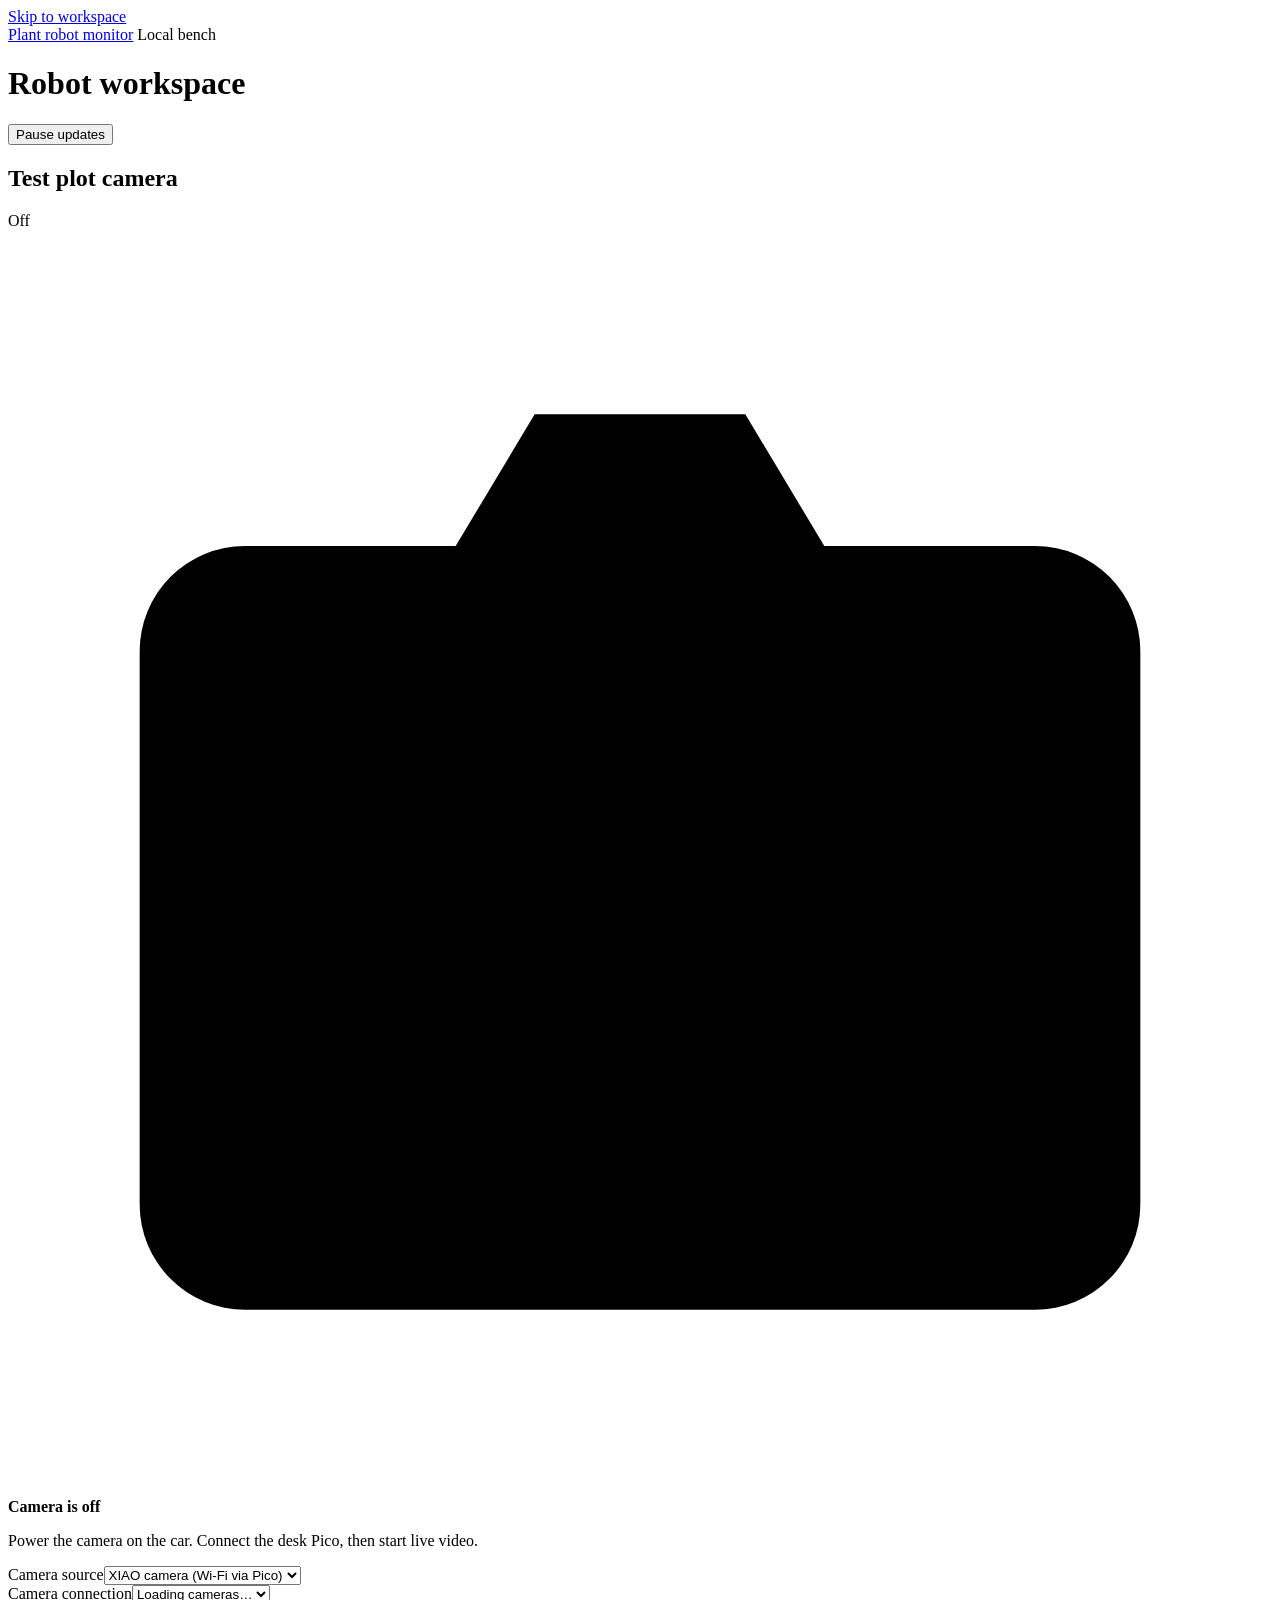
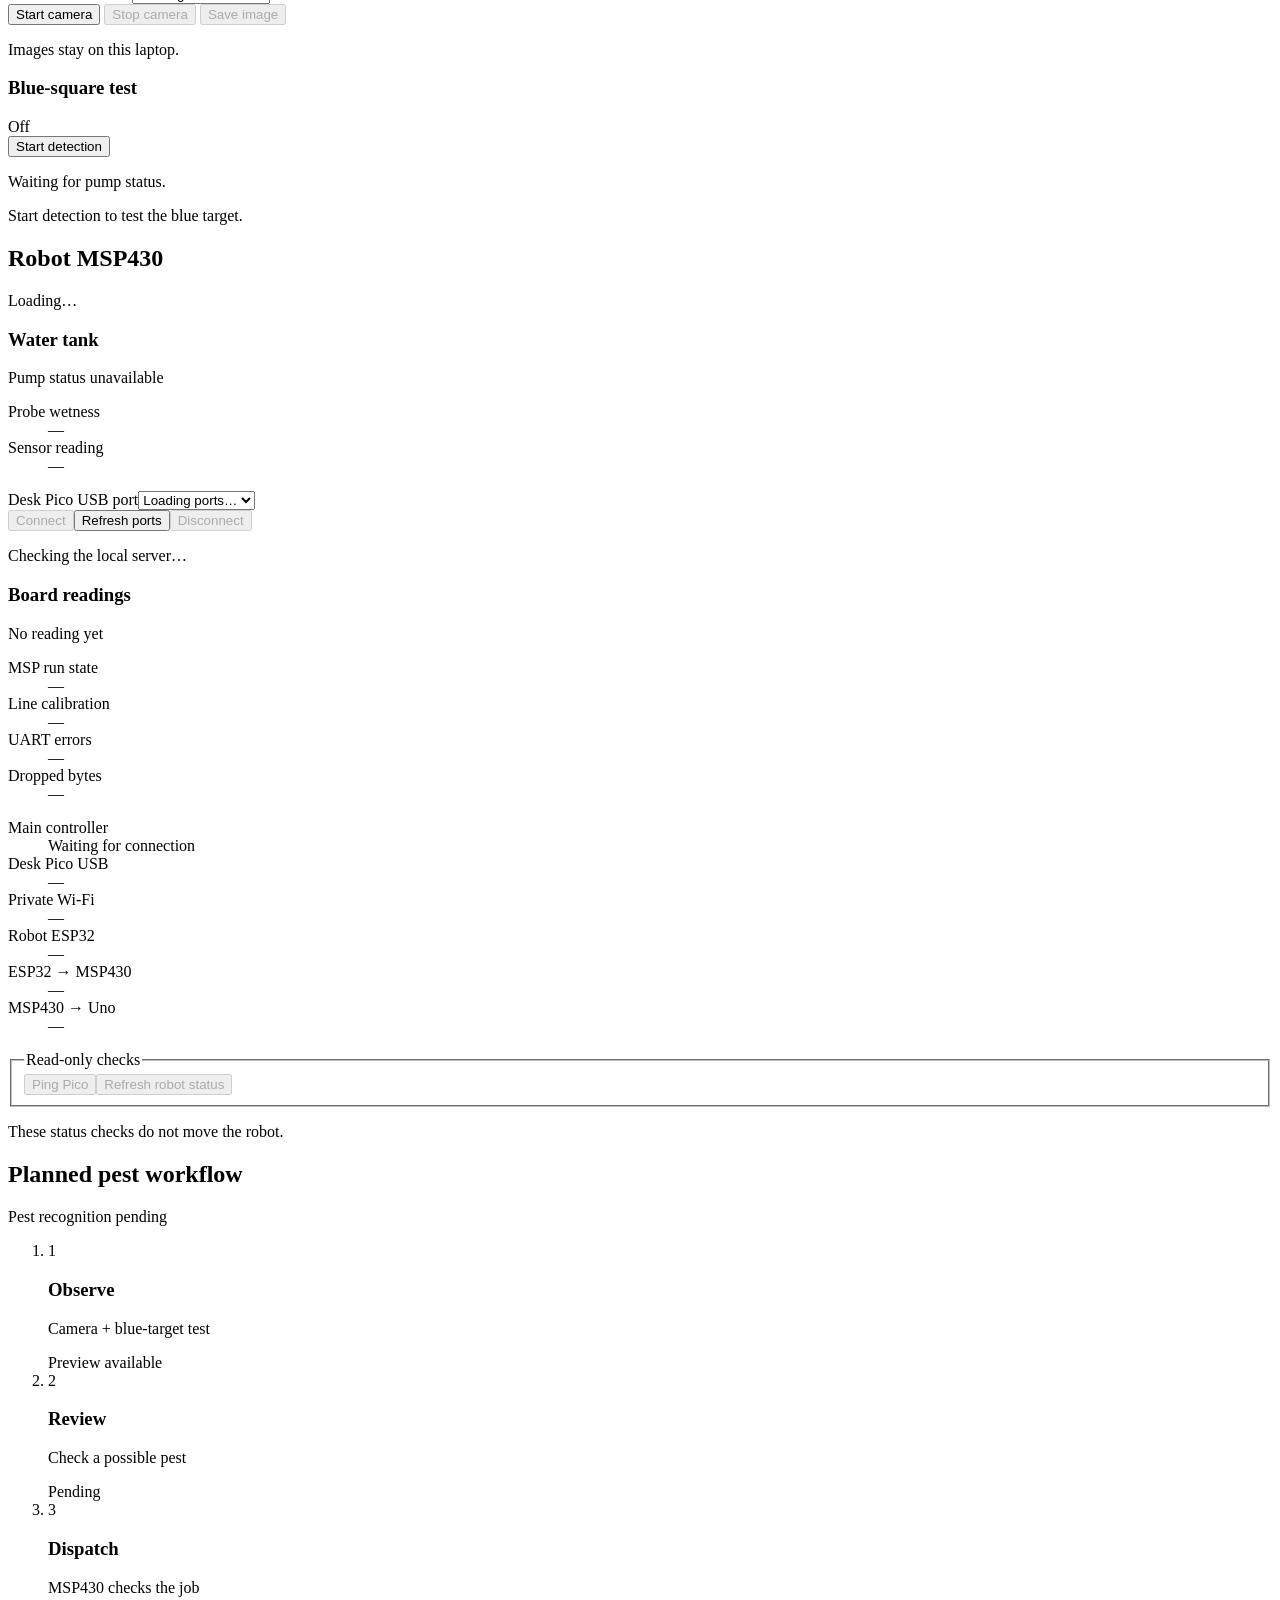
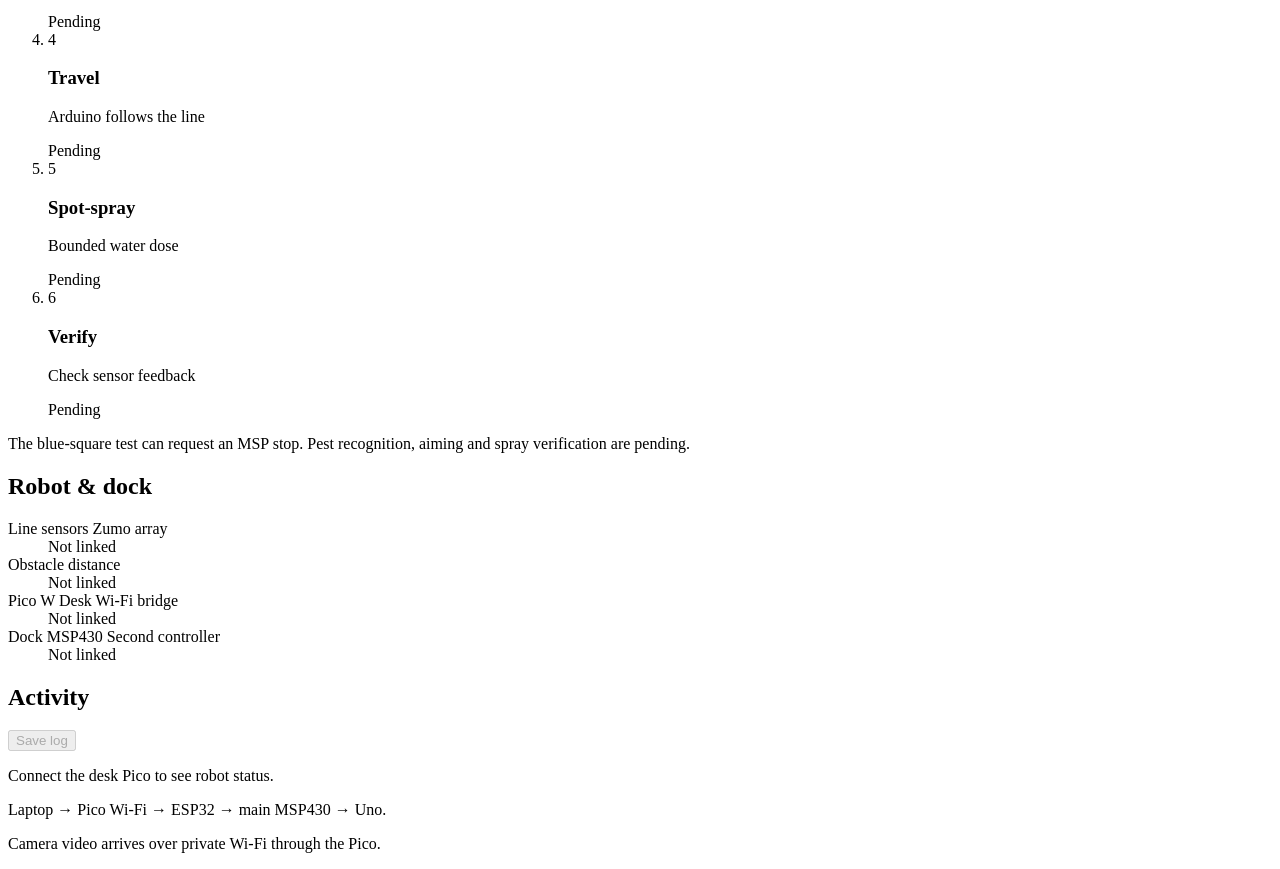
==== commit 8acc2dc8: "Record deployed OG5 robot with P1.6 spray and water dashboard" ====
--- a/Laptop/Dashboard/static/index.html
+++ b/Laptop/Dashboard/static/index.html
@@ -58,6 +58,25 @@
 
       <section class="controller-section" aria-labelledby="controller-title">
         <div class="section-heading"><h2 id="controller-title">Robot MSP430</h2><span id="connection-badge" class="badge">Loading…</span></div>
+        <section id="water-tank" class="water-panel" aria-labelledby="water-title">
+          <div class="section-heading"><h3 id="water-title">Water tank</h3><span id="pump-status" class="badge">Pump status unavailable</span></div>
+          <dl class="water-readings">
+            <div><dt id="water-level-label">Probe wetness</dt><dd id="water-level">—</dd></div>
+            <div><dt>Sensor reading</dt><dd id="water-raw">—</dd></div>
+          </dl>
+          <meter id="water-meter" min="0" max="100" value="0" aria-labelledby="water-level-label" hidden></meter>
+          <details id="water-calibration" hidden>
+            <summary>Calibrate water level</summary>
+            <p id="water-calibration-instructions" class="helper">Keep the probe mounted in the tank. Record a steady reading with the tank empty and another at your normal full level.</p>
+            <div class="button-row" aria-describedby="water-calibration-instructions">
+              <button type="button" data-water-point="empty" disabled>Record empty</button>
+              <button type="button" data-water-point="full" disabled>Record full</button>
+              <button type="button" id="water-reset" disabled>Reset calibration</button>
+            </div>
+            <p id="water-points" class="helper">Empty — · Full —</p>
+            <p id="water-calibration-message" class="helper" role="status"></p>
+          </details>
+        </section>
         <form id="connect-form" class="connection-form">
           <div class="field"><label for="port-select">Desk Pico USB port</label><select id="port-select" name="port" aria-describedby="connection-message connection-error" required><option value="">Loading ports…</option></select></div>
           <div class="button-row"><button id="connect" type="submit" disabled>Connect</button><button id="refresh-ports" type="button">Refresh ports</button><button id="disconnect" type="button" disabled>Disconnect</button></div>
@@ -72,25 +91,6 @@
           <div><dt>UART errors</dt><dd id="uart-errors">—</dd></div>
           <div><dt>Dropped bytes</dt><dd id="rx-drops">—</dd></div>
         </dl>
-        <section class="water-panel" aria-labelledby="water-title">
-          <div class="section-heading"><h3 id="water-title">Water tank</h3><span id="pump-status" class="badge">Pump status unavailable</span></div>
-          <dl class="water-readings">
-            <div><dt>Estimated level</dt><dd id="water-level">—</dd></div>
-            <div><dt>Sensor reading</dt><dd id="water-raw">—</dd></div>
-          </dl>
-          <meter id="water-meter" min="0" max="100" value="0" aria-label="Estimated water level" hidden></meter>
-          <details id="water-calibration" hidden>
-            <summary>Calibrate water level</summary>
-            <p id="water-calibration-instructions" class="helper">Keep the probe mounted in the tank. Record a steady reading with the tank empty and another at your normal full level.</p>
-            <div class="button-row" aria-describedby="water-calibration-instructions">
-              <button type="button" data-water-point="empty" disabled>Record empty</button>
-              <button type="button" data-water-point="full" disabled>Record full</button>
-              <button type="button" id="water-reset" disabled>Reset calibration</button>
-            </div>
-            <p id="water-points" class="helper">Empty — · Full —</p>
-            <p id="water-calibration-message" class="helper" role="status"></p>
-          </details>
-        </section>
         <dl class="detail-readings">
           <div><dt>Main controller</dt><dd id="board-name">Waiting for connection</dd></div>
           <div><dt>Desk Pico USB</dt><dd id="pico-link">—</dd></div>
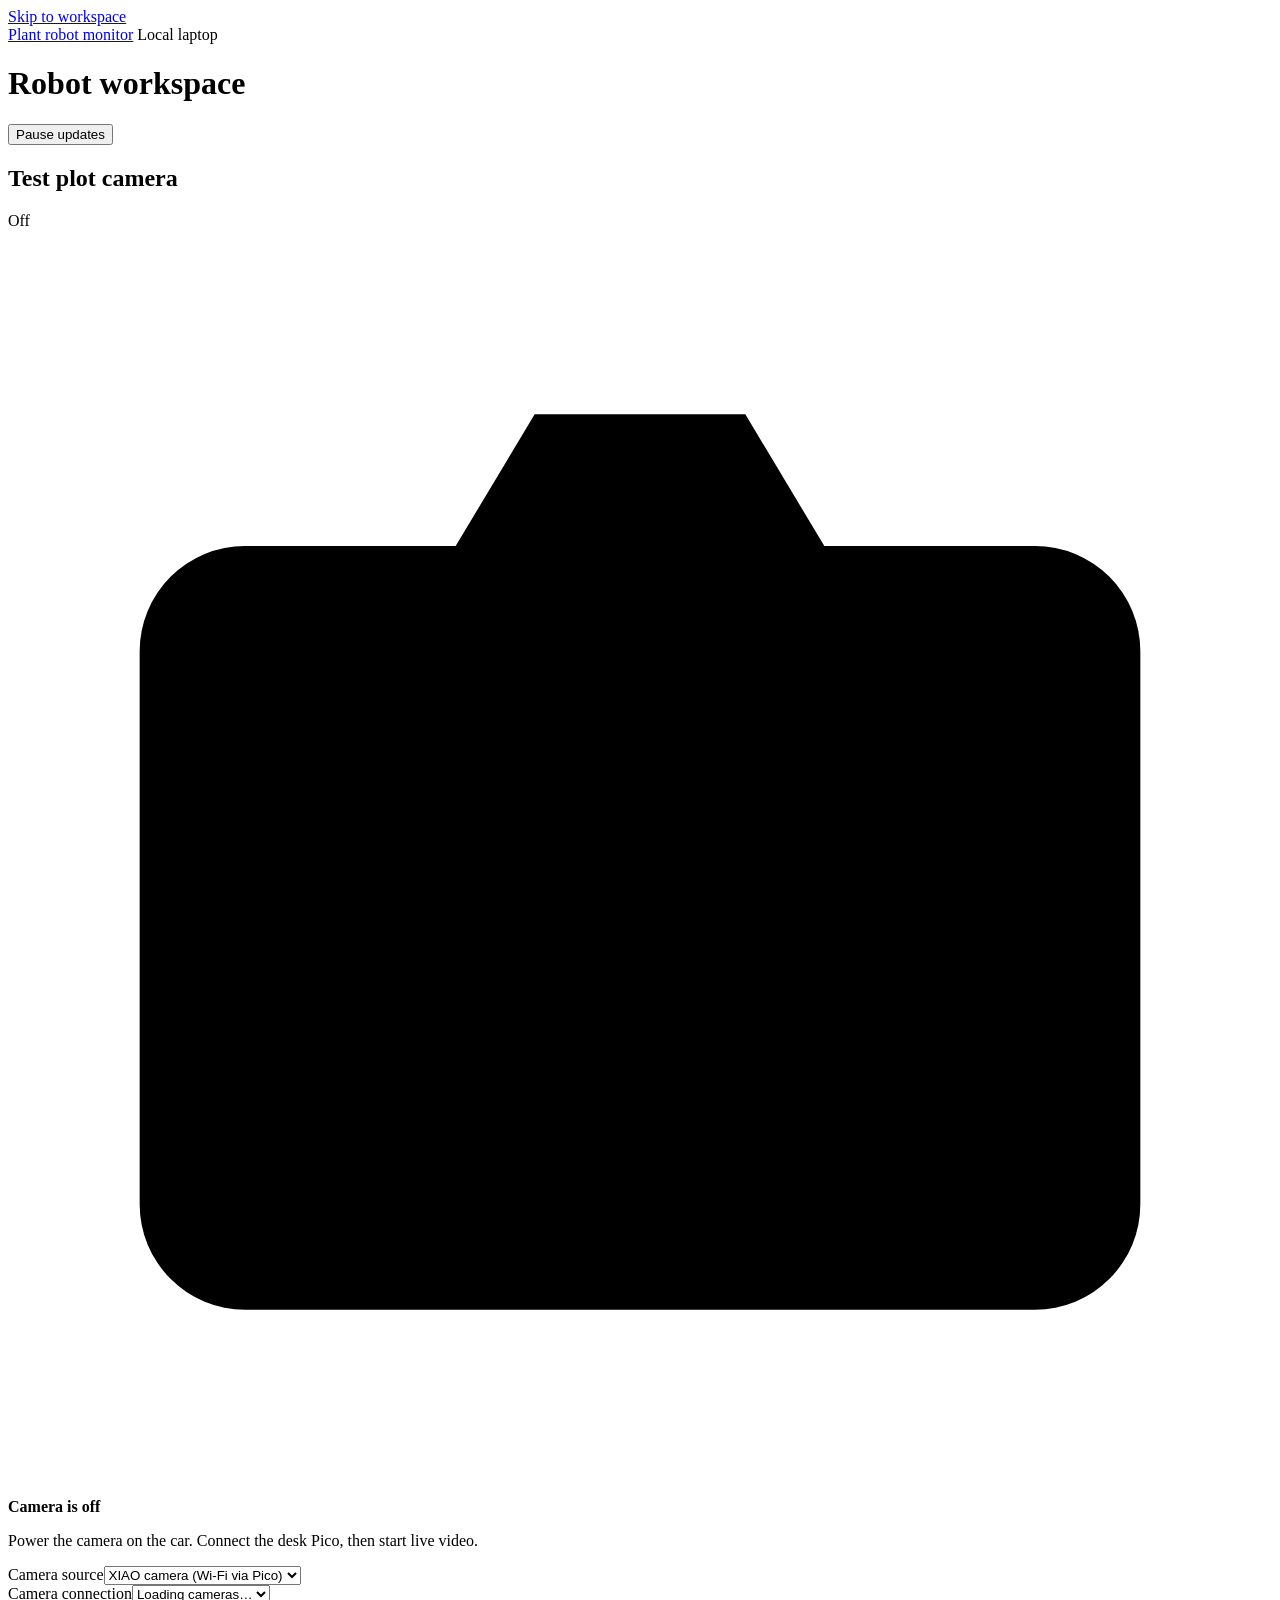
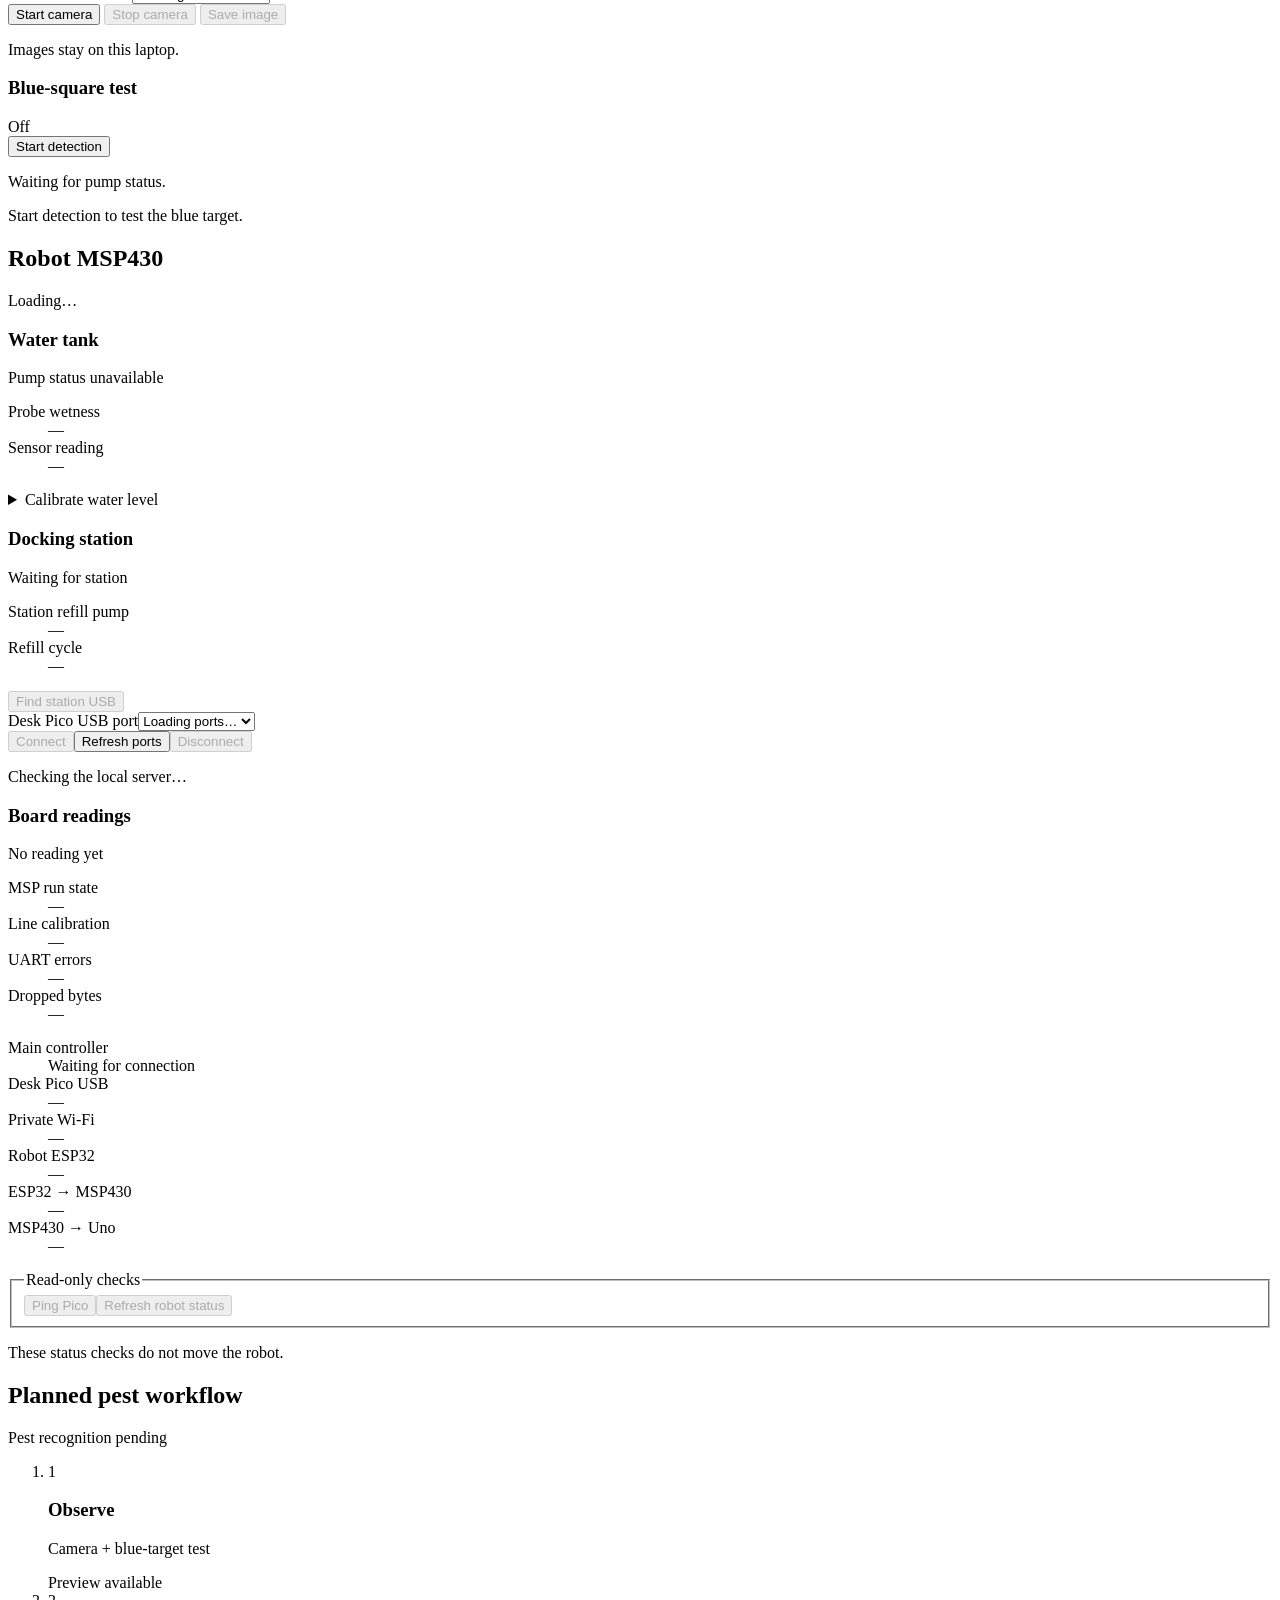
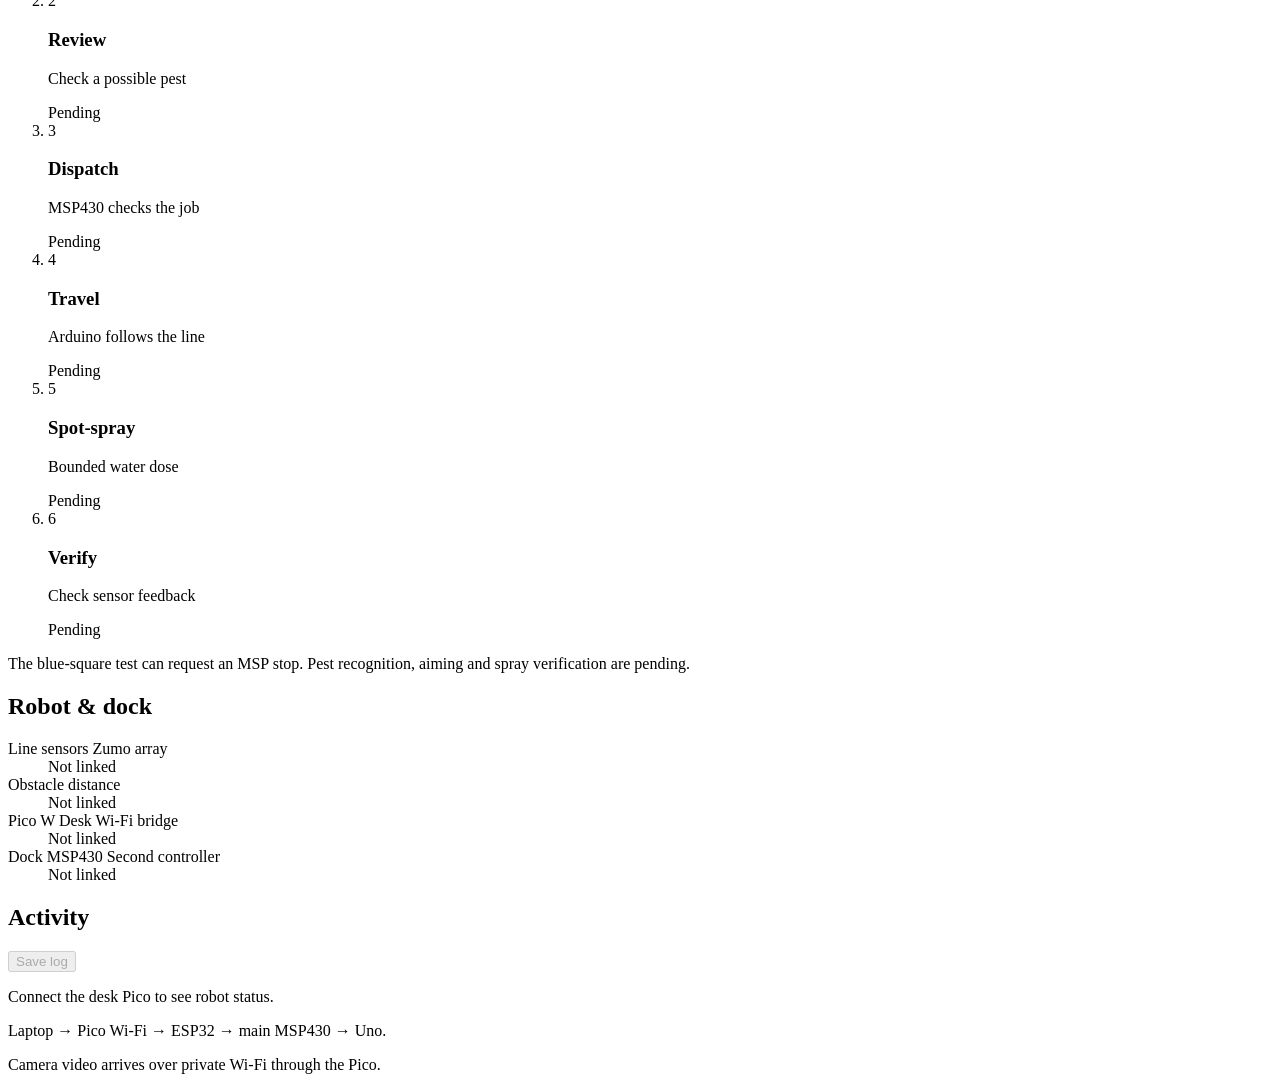
==== commit 3bd1c191: "Prepare the final robot and docking station submission" ====
--- a/Laptop/Dashboard/static/index.html
+++ b/Laptop/Dashboard/static/index.html
@@ -15,7 +15,7 @@
   <header class="topbar">
     <div class="shell topbar-inner">
       <a class="brand" href="/">Plant robot monitor</a>
-      <span id="deployment-mode" class="badge">Local bench</span>
+      <span class="badge">Local laptop</span>
     </div>
   </header>
   <main id="workspace" class="shell" tabindex="-1">
@@ -65,7 +65,8 @@
             <div><dt>Sensor reading</dt><dd id="water-raw">—</dd></div>
           </dl>
           <meter id="water-meter" min="0" max="100" value="0" aria-labelledby="water-level-label" hidden></meter>
-          <details id="water-calibration" hidden>
+          <p id="water-departure" class="helper" hidden></p>
+          <details id="water-calibration">
             <summary>Calibrate water level</summary>
             <p id="water-calibration-instructions" class="helper">Keep the probe mounted in the tank. Record a steady reading with the tank empty and another at your normal full level.</p>
             <div class="button-row" aria-describedby="water-calibration-instructions">
@@ -76,6 +77,13 @@
             <p id="water-points" class="helper">Empty — · Full —</p>
             <p id="water-calibration-message" class="helper" role="status"></p>
           </details>
+        </section>
+        <section class="water-panel" aria-labelledby="dock-title">
+          <div class="section-heading"><h3 id="dock-title">Docking station</h3><span id="dock-status" class="badge" role="status">Waiting for station</span></div>
+          <dl class="detail-readings"><div><dt>Station refill pump</dt><dd id="dock-pump">—</dd></div>
+            <div><dt>Refill cycle</dt><dd id="dock-phase">—</dd></div></dl>
+          <button id="dock-find" type="button" disabled>Find station USB</button>
+          <p id="dock-message" class="helper" role="status" hidden></p>
         </section>
         <form id="connect-form" class="connection-form">
           <div class="field"><label for="port-select">Desk Pico USB port</label><select id="port-select" name="port" aria-describedby="connection-message connection-error" required><option value="">Loading ports…</option></select></div>
